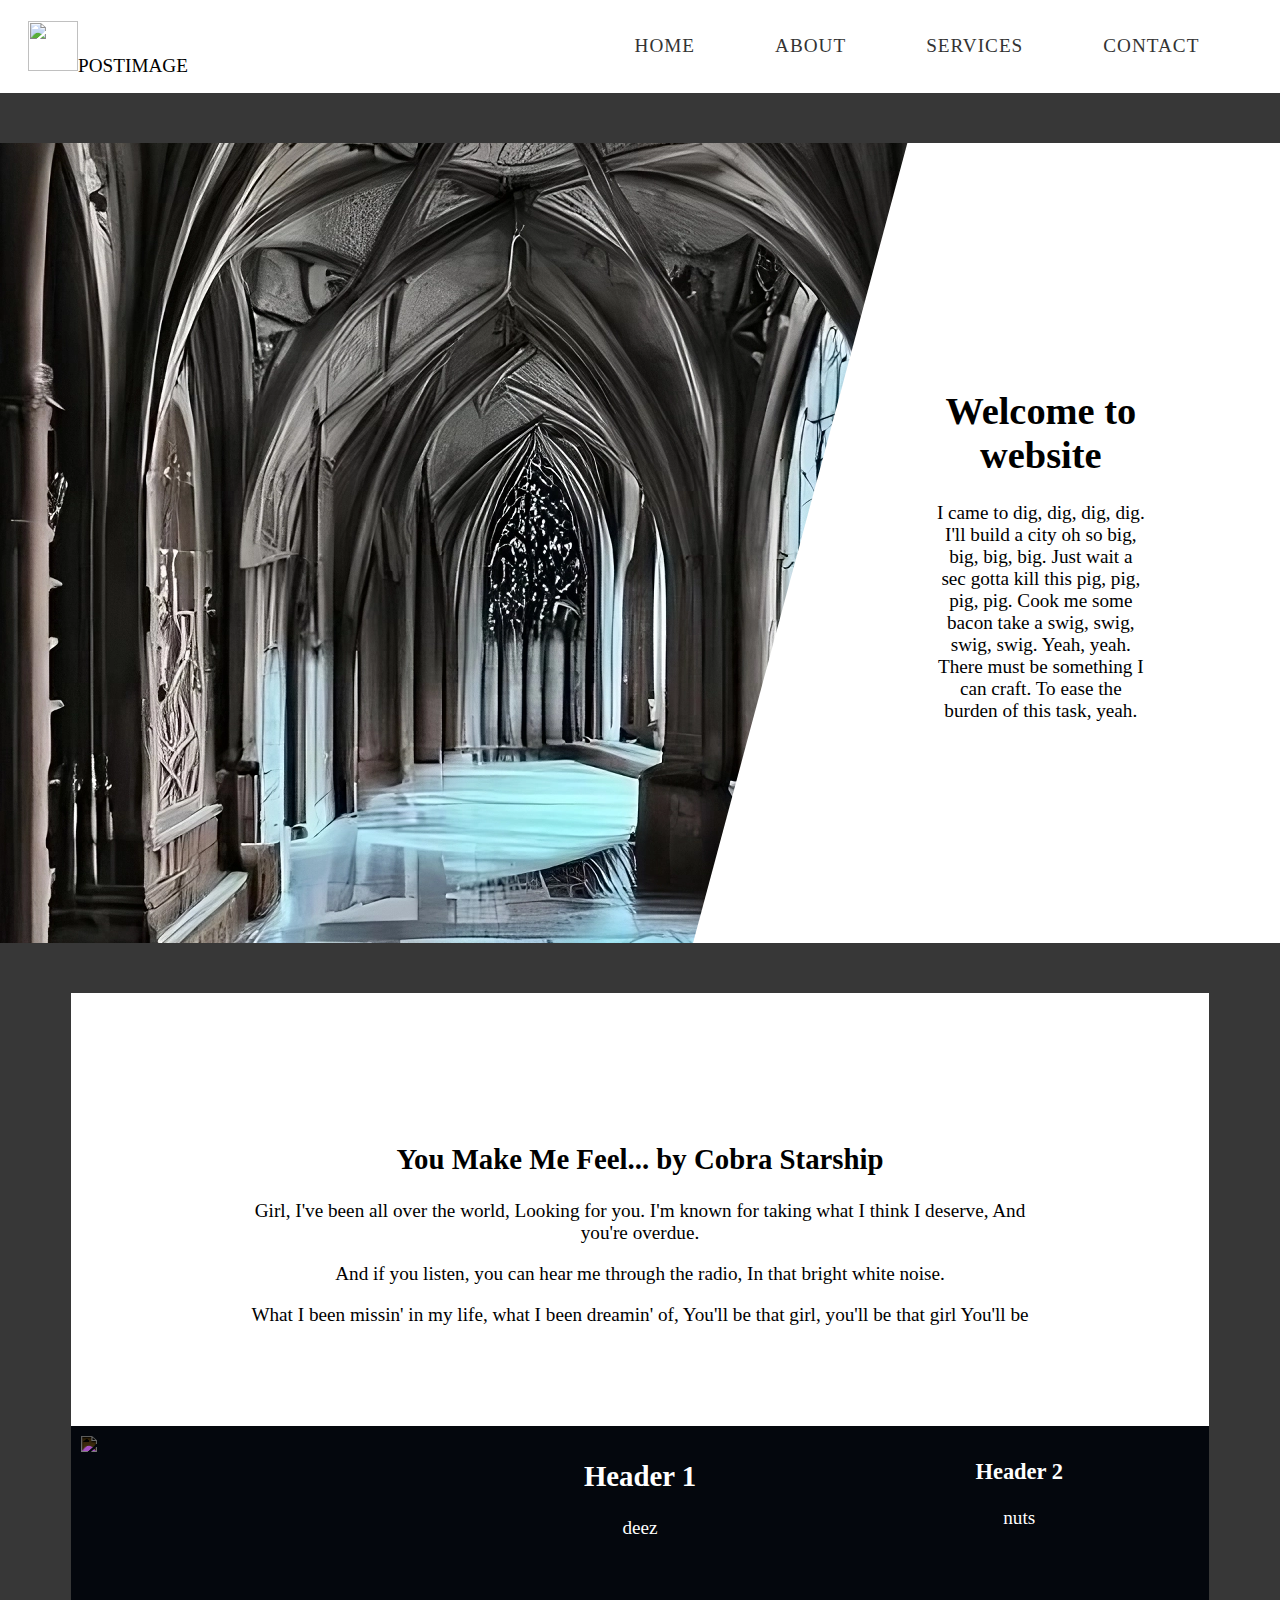
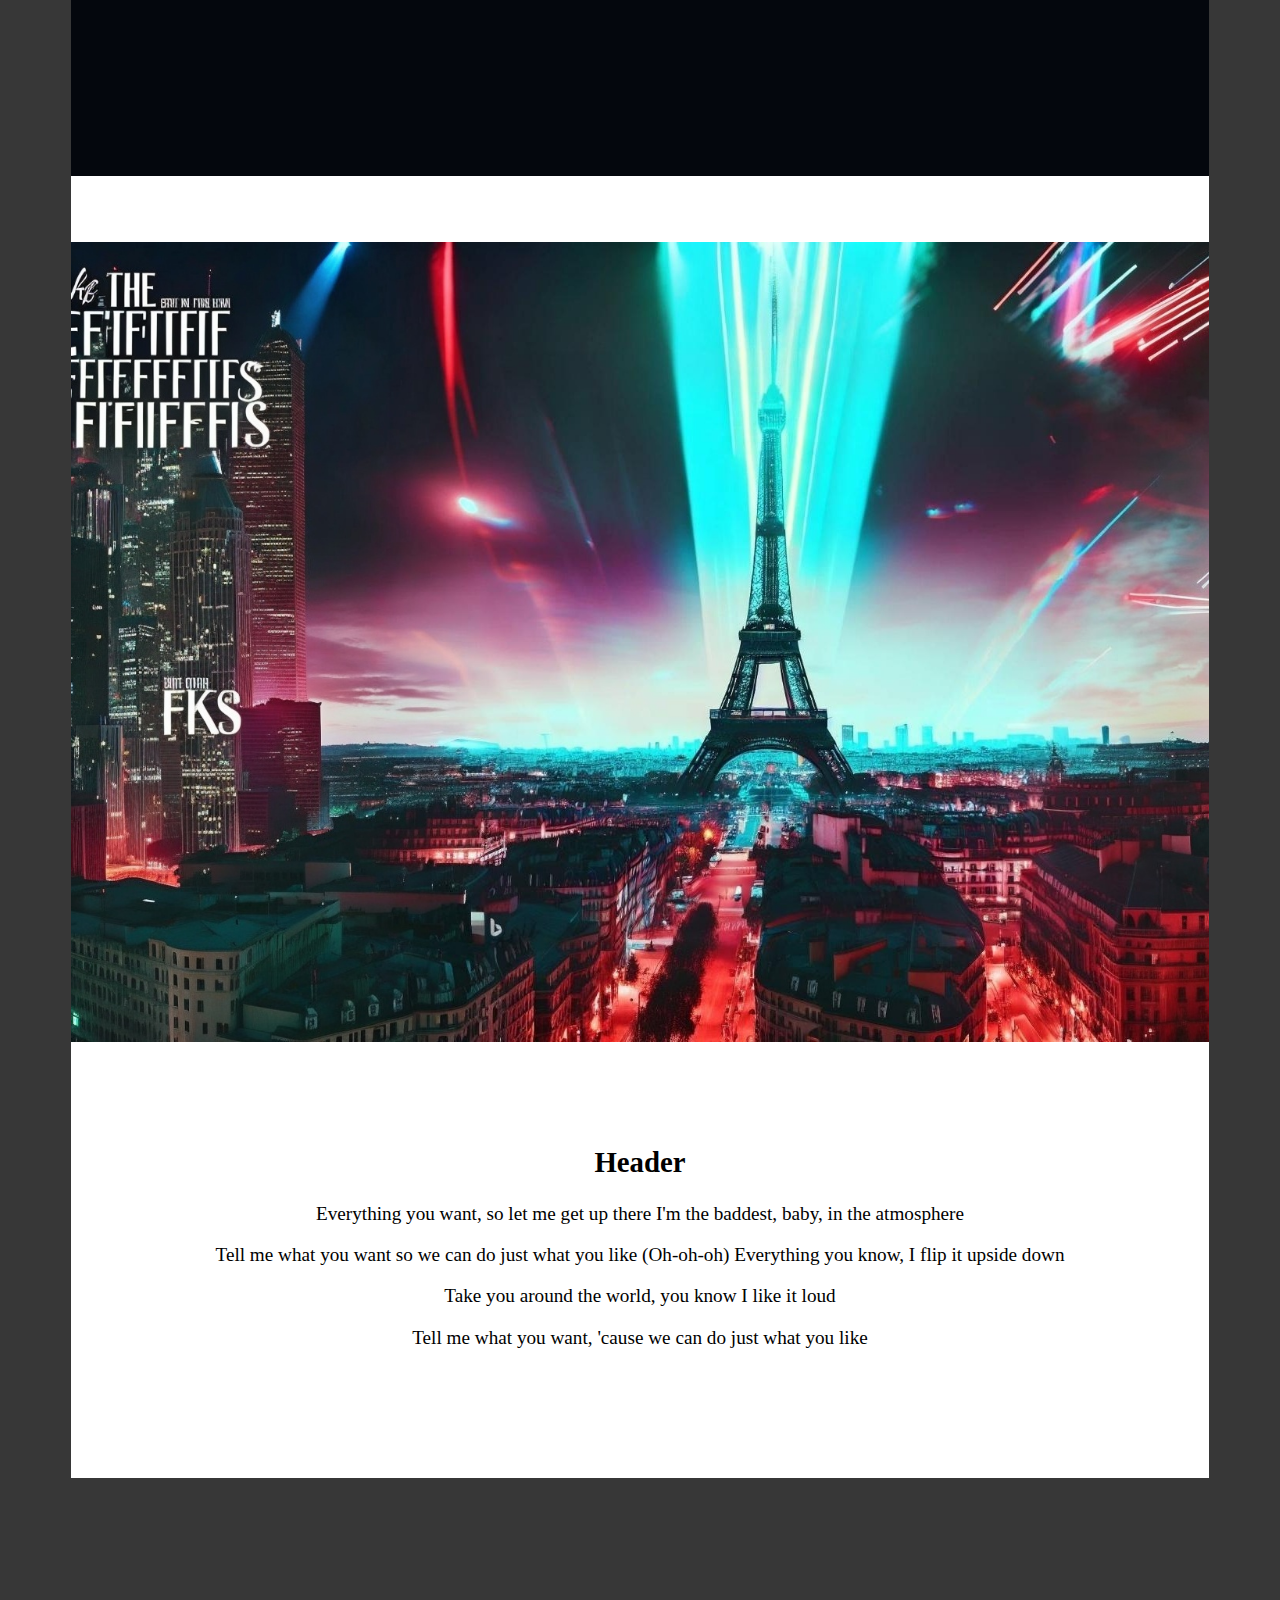
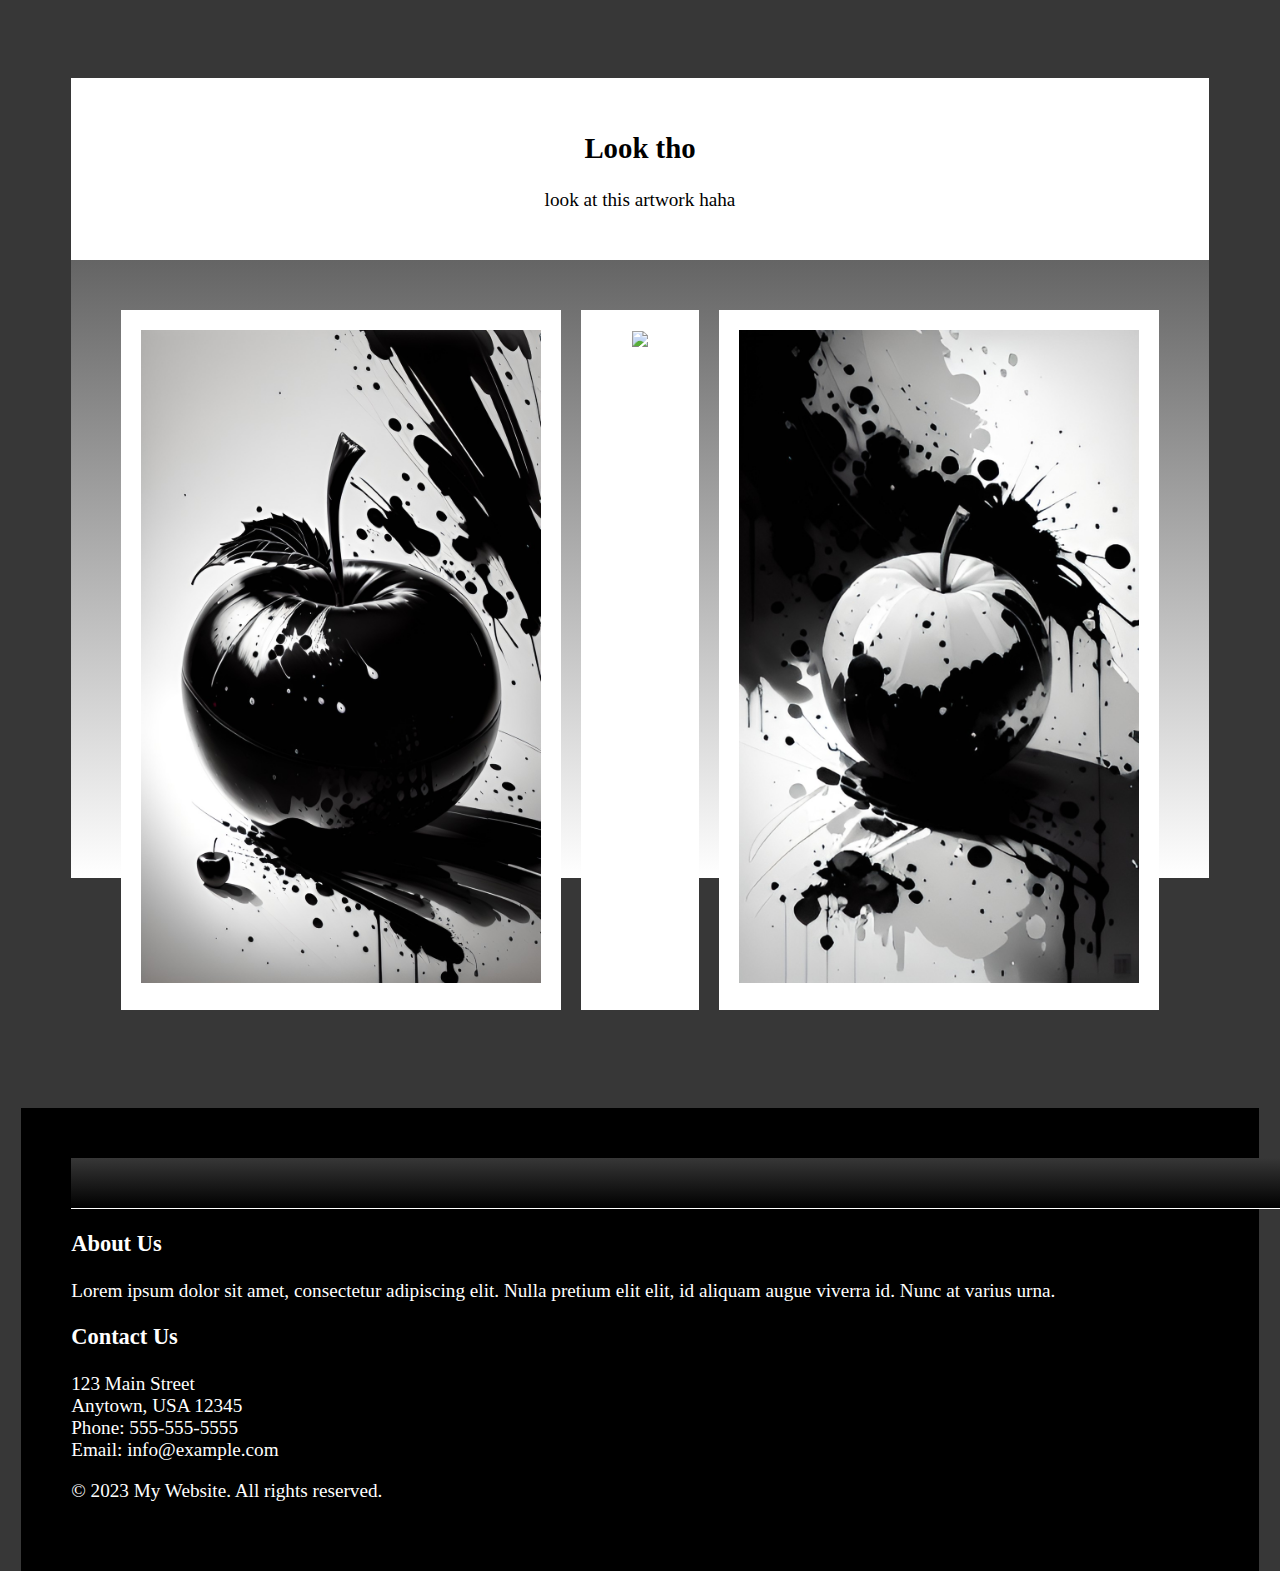
==== index.html @ b8a423c5 "Rename website6.html to index.html" ====
<!DOCTYPE html>
<html>
  <head>
    <style>
      /* Global styles */
      body {
        background-color: #373737;
        overflow-x: hidden;
        font-size: larger;
      }

      /* Header */
      .header {
        display: flex;
        justify-content: space-between;
        align-items: center;
        position: relative;
        top: -10px;
        left: -5%;
        width: 110%;
        height: 75px;
        padding: 10px 5%;
        background-color: #fff;
        overflow: hidden;
      }

      .logo {
        display: flex;
        justify-content: center;
        align-items: center;
        width: 200px;
        height: 50px;
        text-align: center;
      }

      .navlist {
        display: flex;
        justify-content: right;
        align-items: center;
        height: 130%;
        width: 50%;
        margin-right: 10%;
        overflow: hidden;
      }

      .navlink {
        padding: 10px 20px;
        margin-right: 40px;
        color: #333;
        text-decoration: none;
        text-transform: uppercase;
        letter-spacing: 1px;
      }

      /* Body */
      .body {
        position: relative;
        left: -10px;
        width: 100%;
        margin: 10px auto;
        padding: 10px;
        overflow: hidden;
      }

      /* Content 1 */
      .content1 {
        width: 110%;
        height: 800px;
        margin: 20px -10px;
        text-align: center;
        background-image: url("image (3).webp");
        background-position-y: -100px;
      }

      .slanted-section {
        position: relative;
        float: right;
        width: 50%;
        height: 100%;
        overflow: hidden;
        z-index: 8;
        right: 0px;
      }

      .slanted-section::before {
        content: "";
        position: absolute;
        top: 0;
        left: 0;
        right: 0;
        bottom: 0;
        background-color: #ffffff;
        transform-origin: bottom left;
        transform: skewX(-15deg);
        z-index: 9;
        overflow: hidden;
      }

      .slanted-section-content {
        position: absolute;
        top: 40%;
        left: 50%;
        transform: translate(-50%, -50%);
        margin-right: 20%;
        z-index: 10;
        height: 200px;
        text-align: center;
      }

      /* Content 2 */
      .content2 {
        width: 90%;
        margin: 50px auto;
        text-align: center;
        background-color: #fff;
        overflow: hidden;
      }

      .content2content {
        margin: 150px 15% 100px 15%;
      }

      .content2bar {
        width: 100%;
        height: 350px;
        background-color: #04070d;
        overflow:hidden;
      }

      .barcontent {
        display: flex;
        justify-content: space-between;
        overflow:hidden;
      }

      .barcontent img {
        width: 300px;
        float: left;
        color: #fff;
        text-align: center;
        filter: invert(100);
      }

      .barcontent h1,
      .barcontent h2,
      .barcontent h3,
      .barcontent p {
        color: #fff;
        text-align: center;
      }

      .barcolumn {
        flex: 1;
        margin: 10px;
      }
      .content2bottom {
        position: relative;
        top: 10px;
        margin: 50px 0 100px 0;
        padding: 20px;
      }
      /* Content 3 */
      .content3 {
        background-image: linear-gradient(#373737, #fff);
        width: 90%;
        height: 800px;
        margin: 200px auto;
        text-align: center;
      }
      .content3start {
        background-color: #fff;
        padding: 30px;
      }
      .content3columns {
        display: flex;
        justify-content: space-between;
        padding: 40px;
        height: 90%;
      }
      .content3column {
        flex: 1;
        background-color: #fff;
        margin: 10px;
        padding: 20px;
      }
      .content3column img {
        width: 400px;
      }
      .footer {
        background-color: #000;
        color:#FFF;
        width: 90%;
        position: relative;
        bottom: -10px;
        margin: auto;
        padding:50px;
      }
      .footer3d {
        background-image:linear-gradient(#373737, #000);
        border-bottom:1px #FFF solid;
        height:50px;
        width:110%;
      }
    </style>
  </head>
  <body>
    <main>
      <div class="header">
        <div class="logo">
          <img src="logo.png" style="height: 50px; width: 50px" />
          <div style="float: right; position: relative; top: 20px">
            POSTIMAGE
          </div>
        </div>
        <div class="navlist">
          <a href="#" class="navlink">Home</a>
          <a href="#" class="navlink">about</a>
          <a href="#" class="navlink">services</a>
          <a href="#" class="navlink">contact</a>
        </div>
      </div>
      <div class="body">
        <div class="content1">
          <div class="slanted-section">
            <div class="slanted-section-content">
              <h1>Welcome to website</h1>
              <p>
                I came to dig, dig, dig, dig. I'll build a city oh so big, big,
                big, big. Just wait a sec gotta kill this pig, pig, pig, pig.
                Cook me some bacon take a swig, swig, swig, swig. Yeah, yeah.
                There must be something I can craft. To ease the burden of this
                task, yeah.
              </p>
            </div>
          </div>
        </div>
        <div class="content2">
          <div class="content2content">
            <h2>You Make Me Feel... by Cobra Starship</h2>
            <p>
              Girl, I've been all over the world, Looking for you. I'm known for
              taking what I think I deserve, And you're overdue.
            </p>
            <p>
              And if you listen, you can hear me through the radio, In that
              bright white noise.
            </p>
            <p>
              What I been missin' in my life, what I been dreamin' of, You'll be
              that girl, you'll be that girl You'll be
            </p>
          </div>
          <div class="content2bar">
            <div class="barcontent">
              <div class="barcolumn">
                <img src="logo.png" />
              </div>
              <div class="barcolumn">
                <h2>Header 1</h2>
                <p>deez</p>
              </div>
              <div class="barcolumn">
                <h3>Header 2</h3>
                <p>nuts</p>
              </div>
            </div>
          </div>
          <br /><br /><br />
          <div class="content2bar" style="height:800px;">
            <div class="barcontent"">
            <img src="download (8).jpg" style="filter:invert(0);height:800px;width:1600px;">
            </div>
          </div>
          <div class="content2bottom">
            <h2>Header</h2>
            <p>
              Everything you want, so let me get up there I'm the baddest, baby,
              in the atmosphere
            </p>
            <p>
              Tell me what you want so we can do just what you like (Oh-oh-oh)
              Everything you know, I flip it upside down
            </p>
            <p>Take you around the world, you know I like it loud</p>
            <p>Tell me what you want, 'cause we can do just what you like</p>
          </div>
        </div>
        <div class="content3">
          <div class="content3start">
            <h2>Look tho</h2>
            <p>look at this artwork haha</p>
          </div>
          <div class="content3columns">
            <div class="content3column">
              <img src="apple.jpg" />
            </div>
            <div class="content3column">
              <img src="grapes.jpg" />
            </div>
            <div class="content3column">
              <img src="orange.jpg" />
            </div>
          </div>
        </div>
      </div>
      <div class="footer">
        <div class="footer3d"></div>
        <div class="footer-container">
          <div class="footer-column">
            <h3>About Us</h3>
            <p>Lorem ipsum dolor sit amet, consectetur adipiscing elit. Nulla pretium elit elit, id aliquam augue viverra id. Nunc at varius urna.</p>
          </div>
          <div class="footer-column">
          </div>
          <div class="footer-column">
            <h3>Contact Us</h3>
            <p>123 Main Street<br>Anytown, USA 12345<br>Phone: 555-555-5555<br>Email: info@example.com</p>
          </div>
        </div>
        <div class="footer-bottom">
          <p>&copy; 2023 My Website. All rights reserved.</p>
        </div>
      </div>
    </main>
  </body>
</html>
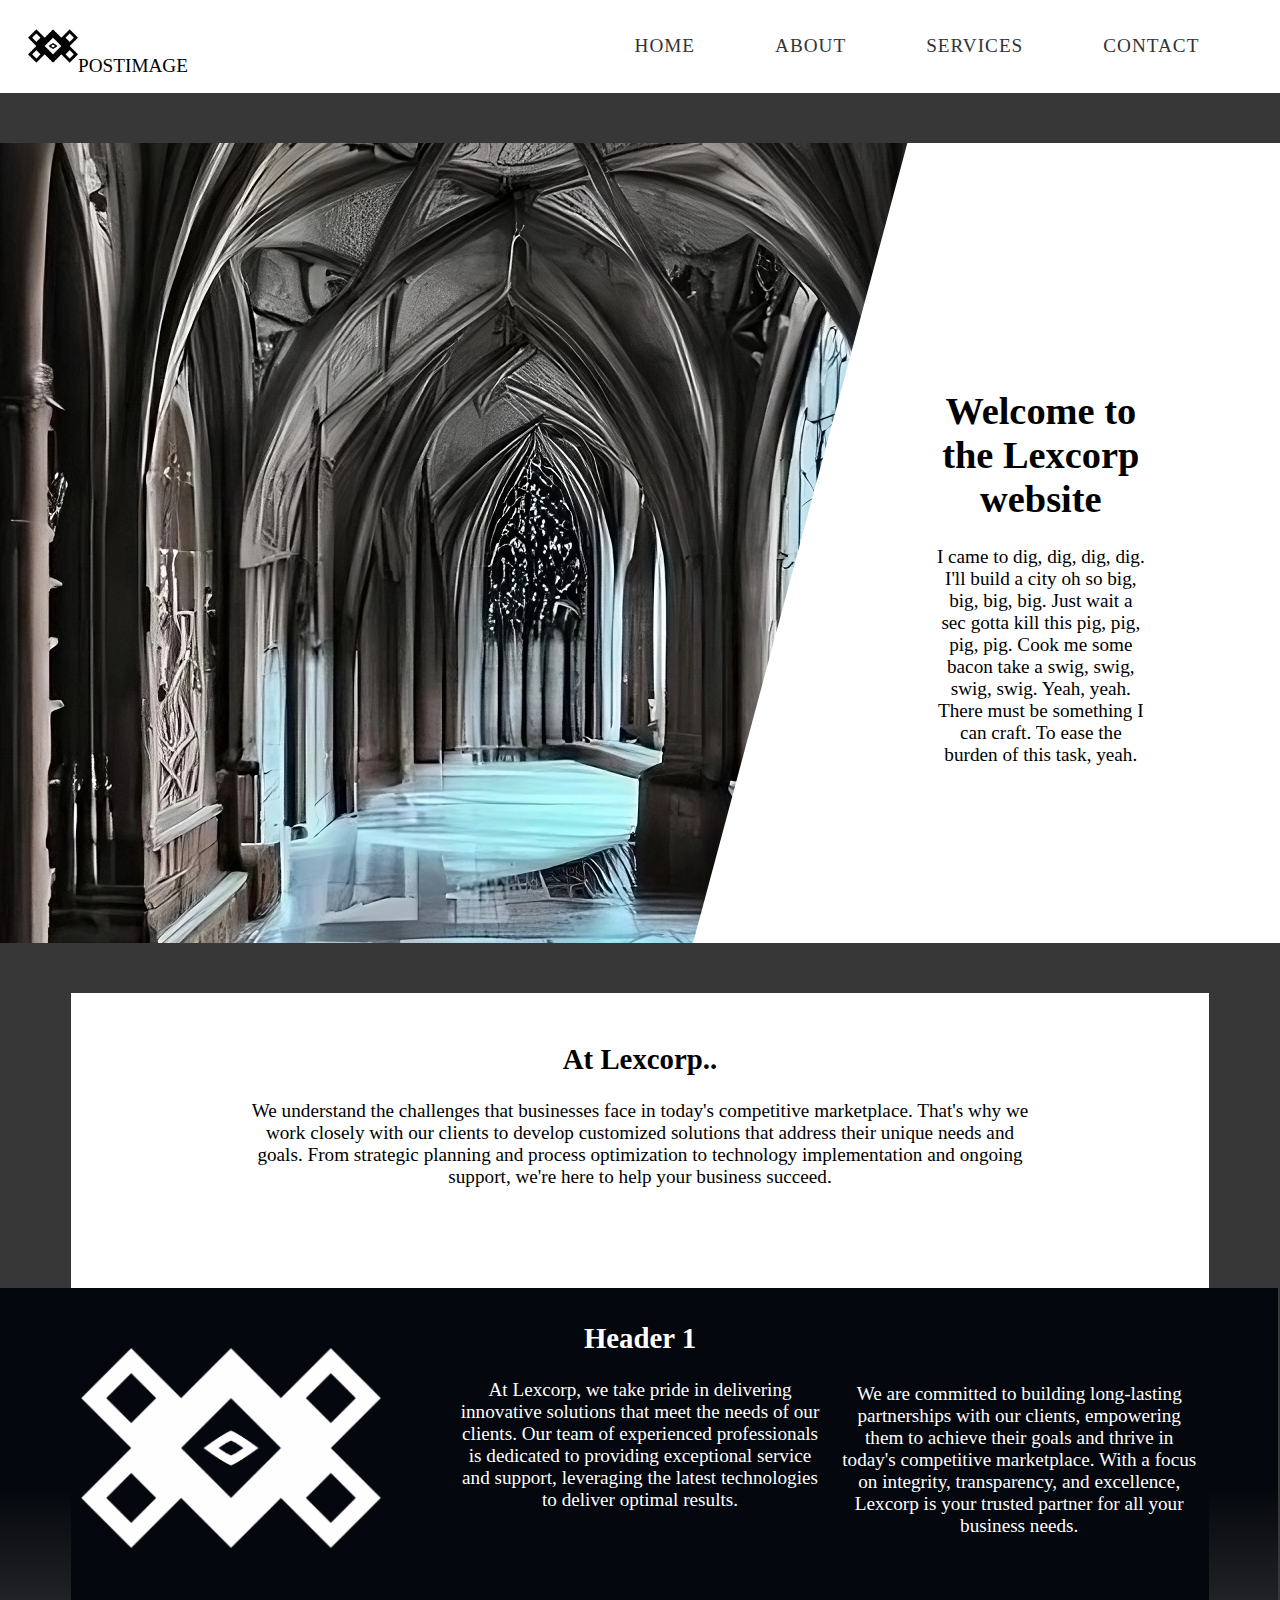
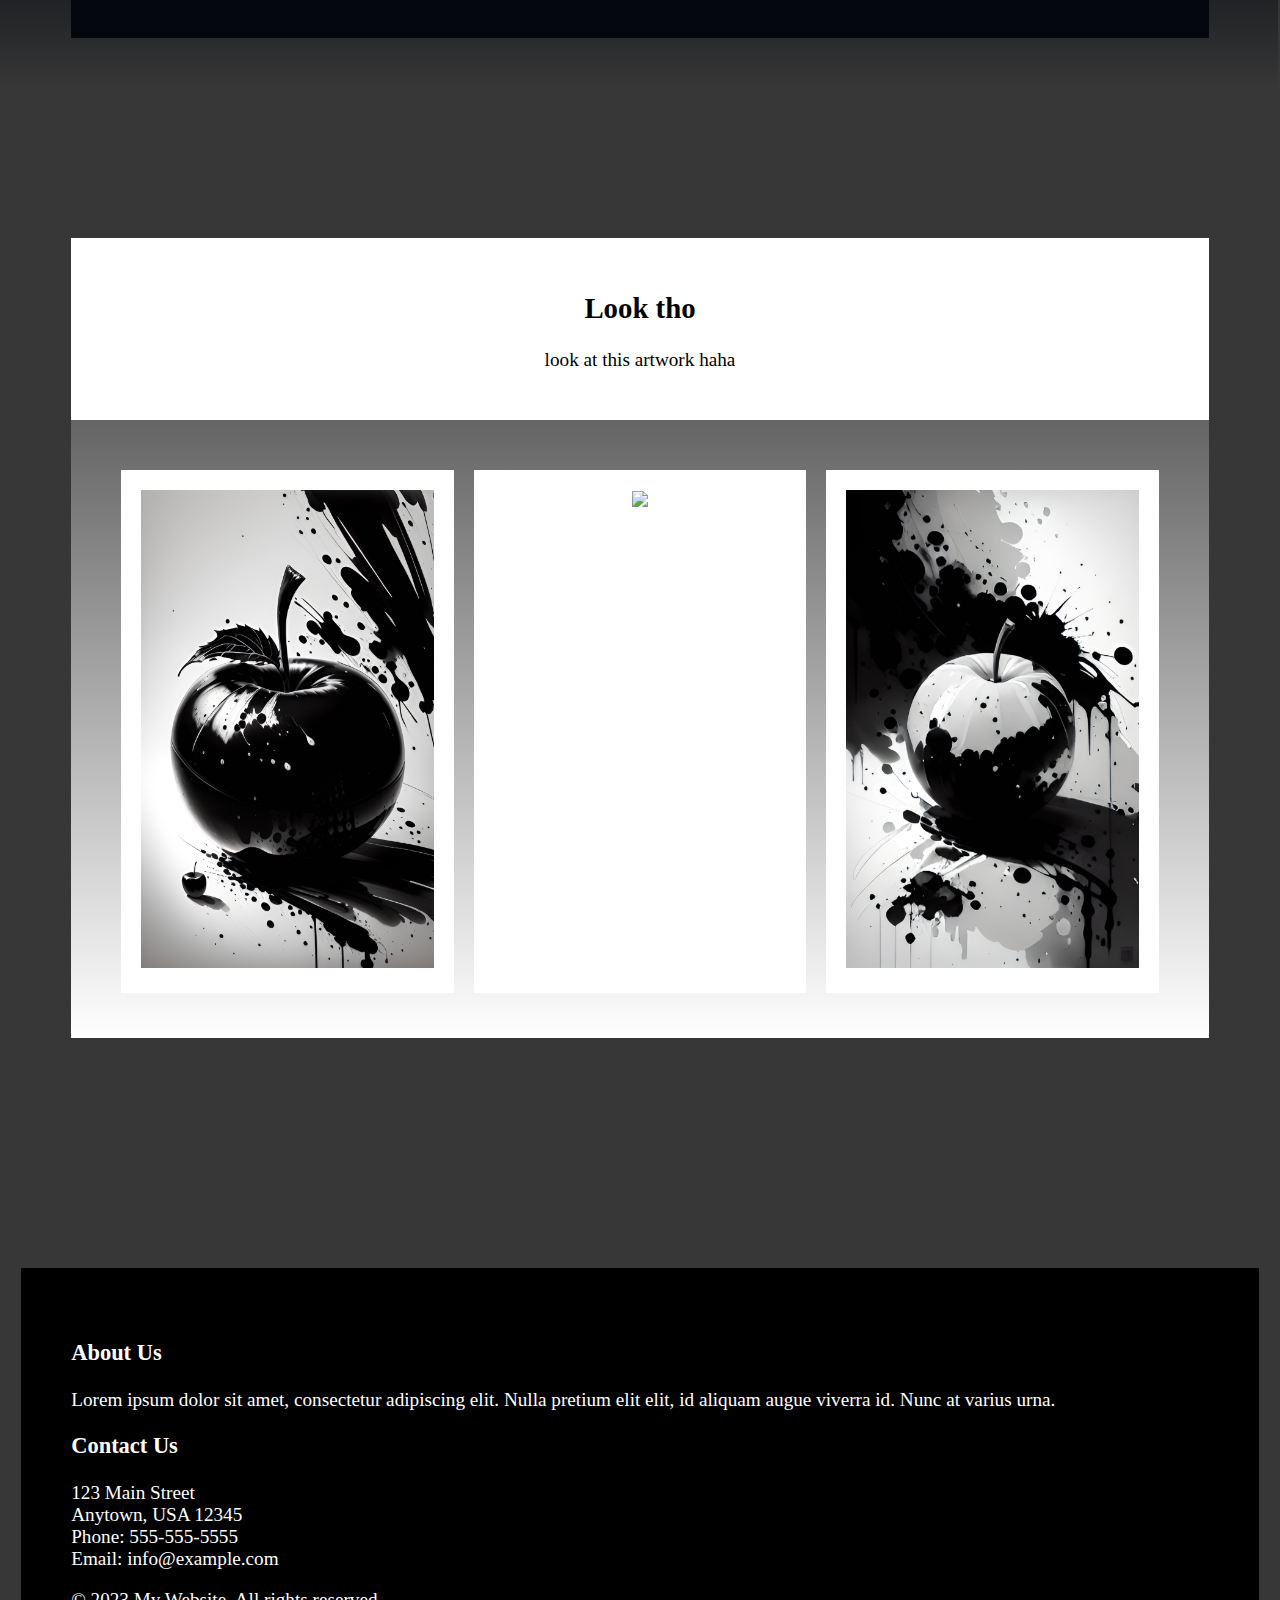
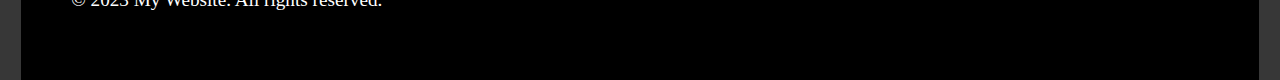
==== commit d537b36d: "Update index.html" ====
--- a/index.html
+++ b/index.html
@@ -116,8 +116,17 @@
         overflow: hidden;
       }
 
+      .content2banner{
+        position:absolute;
+        right:4px;
+        height:400px;
+        background-image: linear-gradient(#04070d, #04070d, #373737);
+        z-index: -1;
+        width:130%;
+      }
+
       .content2content {
-        margin: 150px 15% 100px 15%;
+        margin: 50px 15% 100px 15%;
       }
 
       .content2bar {
@@ -159,6 +168,16 @@
         margin: 50px 0 100px 0;
         padding: 20px;
       }
+      /* Content 4*/
+      .content4{
+        width: 90%;
+        margin: 50px auto;
+        text-align: center;
+        background-color: #fff;
+        overflow: hidden;
+      }
+
+
       /* Content 3 */
       .content3 {
         background-image: linear-gradient(#373737, #fff);
@@ -175,16 +194,19 @@
         display: flex;
         justify-content: space-between;
         padding: 40px;
-        height: 90%;
+        height: auto; 
       }
       .content3column {
         flex: 1;
-        background-color: #fff;
         margin: 10px;
         padding: 20px;
+        background-color: #fff;
+        height:auto;
       }
       .content3column img {
         width: 400px;
+        max-width: 100%;
+        height: auto;
       }
       .footer {
         background-color: #000;
@@ -195,12 +217,7 @@
         margin: auto;
         padding:50px;
       }
-      .footer3d {
-        background-image:linear-gradient(#373737, #000);
-        border-bottom:1px #FFF solid;
-        height:50px;
-        width:110%;
-      }
+
     </style>
   </head>
   <body>
@@ -223,7 +240,7 @@
         <div class="content1">
           <div class="slanted-section">
             <div class="slanted-section-content">
-              <h1>Welcome to website</h1>
+              <h1>Welcome to the Lexcorp website</h1>
               <p>
                 I came to dig, dig, dig, dig. I'll build a city oh so big, big,
                 big, big. Just wait a sec gotta kill this pig, pig, pig, pig.
@@ -236,55 +253,38 @@
         </div>
         <div class="content2">
           <div class="content2content">
-            <h2>You Make Me Feel... by Cobra Starship</h2>
+            <h2>At Lexcorp..</h2>
             <p>
-              Girl, I've been all over the world, Looking for you. I'm known for
-              taking what I think I deserve, And you're overdue.
+              We understand the challenges that businesses face in today's competitive marketplace.
+              That's why we work closely with our clients to develop customized solutions that address their unique needs and goals. From strategic planning and process optimization to technology implementation and ongoing support,
+               we're here to help your business succeed.
             </p>
-            <p>
-              And if you listen, you can hear me through the radio, In that
-              bright white noise.
-            </p>
-            <p>
-              What I been missin' in my life, what I been dreamin' of, You'll be
-              that girl, you'll be that girl You'll be
-            </p>
           </div>
           <div class="content2bar">
+            <div class="content2banner"></div>
             <div class="barcontent">
               <div class="barcolumn">
                 <img src="logo.png" />
               </div>
               <div class="barcolumn">
                 <h2>Header 1</h2>
-                <p>deez</p>
+                <p>At Lexcorp, we take pride in delivering innovative solutions that meet the needs of our clients.
+                  Our team of experienced professionals is dedicated to providing exceptional service and support, leveraging the latest technologies to deliver optimal results.</p>
               </div>
               <div class="barcolumn">
-                <h3>Header 2</h3>
-                <p>nuts</p>
+                <br><br><br>
+                <p>We are committed to building long-lasting partnerships with our clients, empowering them to achieve their goals and thrive in today's competitive marketplace. With a focus on integrity, transparency, and excellence, Lexcorp is your trusted partner for all your business needs.</p>
               </div>
             </div>
           </div>
-          <br /><br /><br />
-          <div class="content2bar" style="height:800px;">
-            <div class="barcontent"">
-            <img src="download (8).jpg" style="filter:invert(0);height:800px;width:1600px;">
-            </div>
-          </div>
-          <div class="content2bottom">
-            <h2>Header</h2>
-            <p>
-              Everything you want, so let me get up there I'm the baddest, baby,
-              in the atmosphere
-            </p>
-            <p>
-              Tell me what you want so we can do just what you like (Oh-oh-oh)
-              Everything you know, I flip it upside down
-            </p>
-            <p>Take you around the world, you know I like it loud</p>
-            <p>Tell me what you want, 'cause we can do just what you like</p>
-          </div>
-        </div>
+        </div>
+        
+        
+        <div class-="content4">
+
+        </div>
+
+
         <div class="content3">
           <div class="content3start">
             <h2>Look tho</h2>
@@ -304,7 +304,6 @@
         </div>
       </div>
       <div class="footer">
-        <div class="footer3d"></div>
         <div class="footer-container">
           <div class="footer-column">
             <h3>About Us</h3>
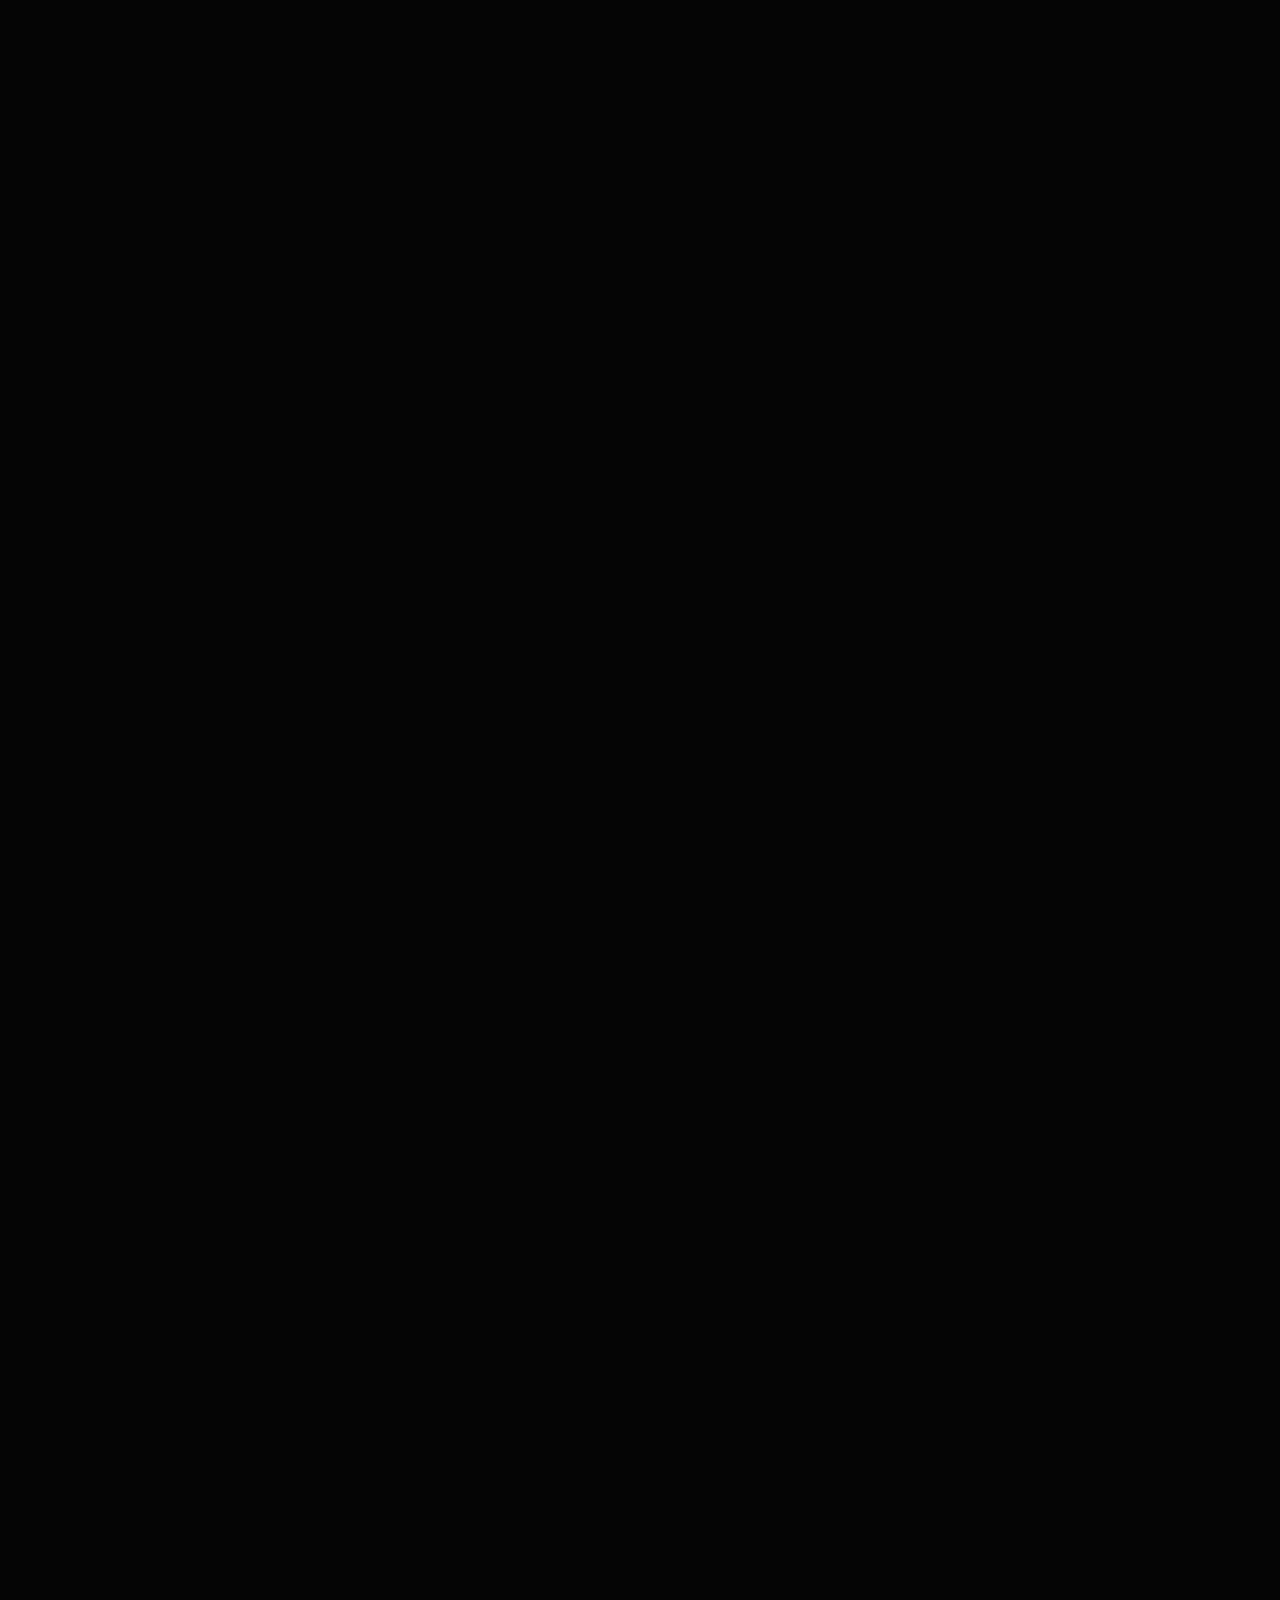
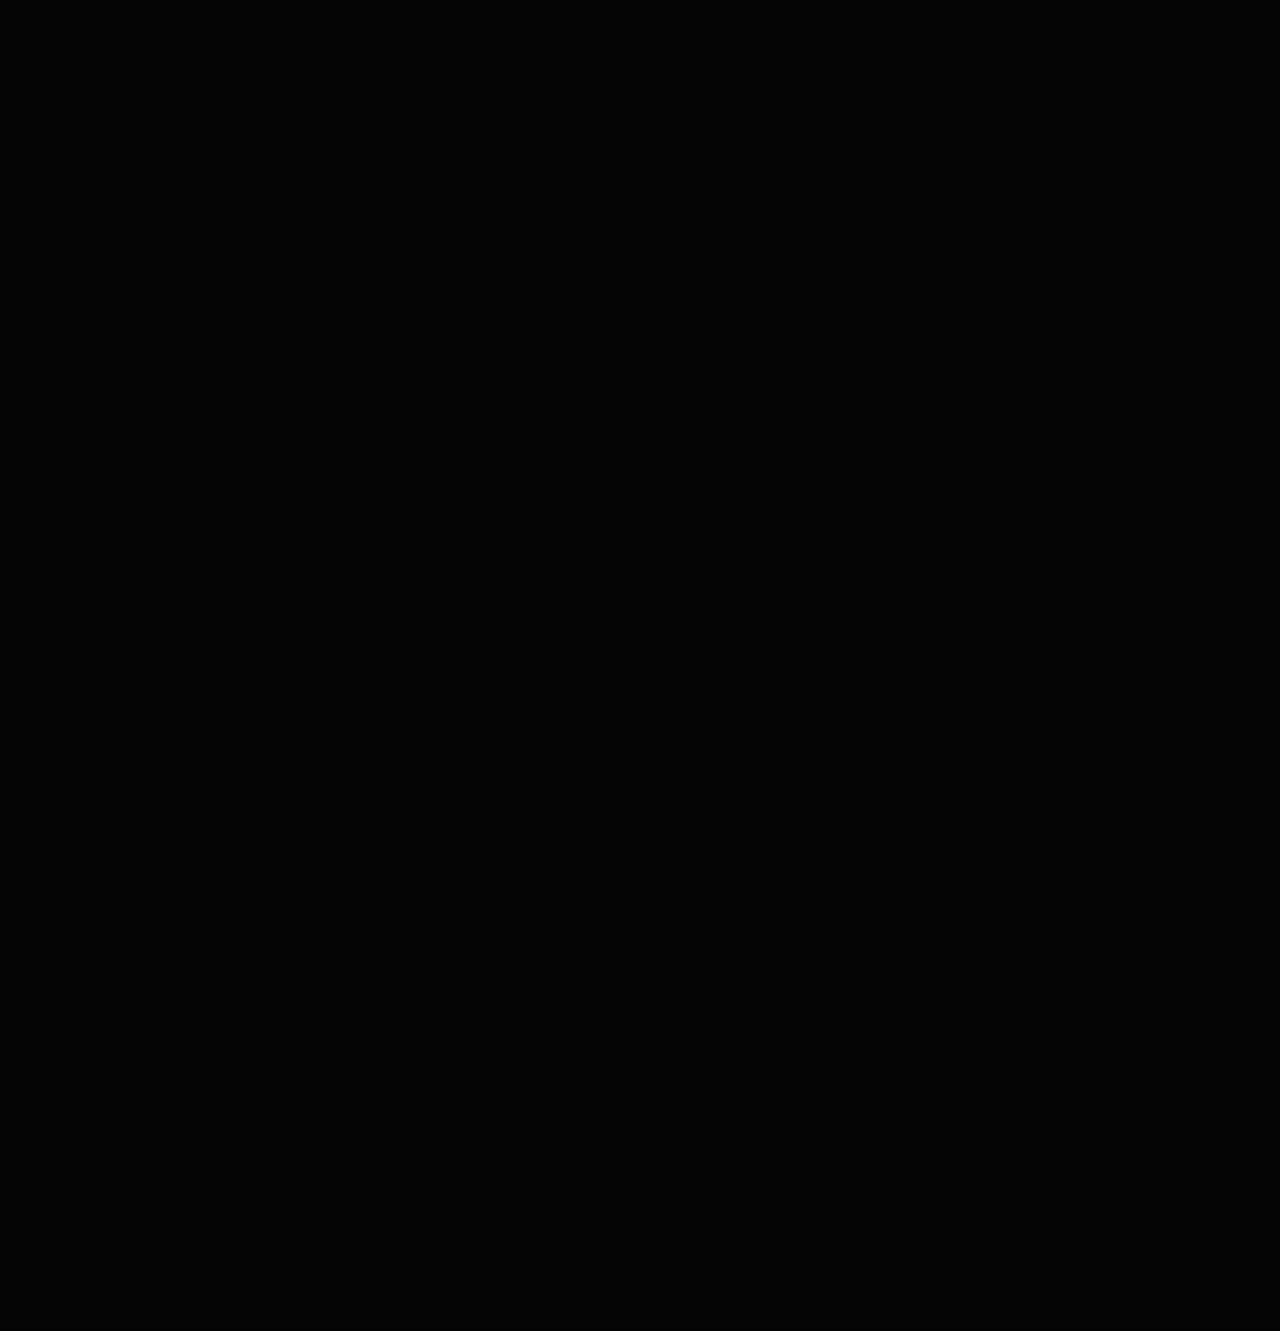
==== commit ccfd2081: "Replacing old website." ====
--- a/index.html
+++ b/index.html
@@ -1,325 +1,176 @@
 <!DOCTYPE html>
 <html>
   <head>
-    <style>
-      /* Global styles */
-      body {
-        background-color: #373737;
-        overflow-x: hidden;
-        font-size: larger;
-      }
-
-      /* Header */
-      .header {
-        display: flex;
-        justify-content: space-between;
-        align-items: center;
-        position: relative;
-        top: -10px;
-        left: -5%;
-        width: 110%;
-        height: 75px;
-        padding: 10px 5%;
-        background-color: #fff;
-        overflow: hidden;
-      }
-
-      .logo {
-        display: flex;
-        justify-content: center;
-        align-items: center;
-        width: 200px;
-        height: 50px;
-        text-align: center;
-      }
-
-      .navlist {
-        display: flex;
-        justify-content: right;
-        align-items: center;
-        height: 130%;
-        width: 50%;
-        margin-right: 10%;
-        overflow: hidden;
-      }
-
-      .navlink {
-        padding: 10px 20px;
-        margin-right: 40px;
-        color: #333;
-        text-decoration: none;
-        text-transform: uppercase;
-        letter-spacing: 1px;
-      }
-
-      /* Body */
-      .body {
-        position: relative;
-        left: -10px;
-        width: 100%;
-        margin: 10px auto;
-        padding: 10px;
-        overflow: hidden;
-      }
-
-      /* Content 1 */
-      .content1 {
-        width: 110%;
-        height: 800px;
-        margin: 20px -10px;
-        text-align: center;
-        background-image: url("image (3).webp");
-        background-position-y: -100px;
-      }
-
-      .slanted-section {
-        position: relative;
-        float: right;
-        width: 50%;
-        height: 100%;
-        overflow: hidden;
-        z-index: 8;
-        right: 0px;
-      }
-
-      .slanted-section::before {
-        content: "";
-        position: absolute;
-        top: 0;
-        left: 0;
-        right: 0;
-        bottom: 0;
-        background-color: #ffffff;
-        transform-origin: bottom left;
-        transform: skewX(-15deg);
-        z-index: 9;
-        overflow: hidden;
-      }
-
-      .slanted-section-content {
-        position: absolute;
-        top: 40%;
-        left: 50%;
-        transform: translate(-50%, -50%);
-        margin-right: 20%;
-        z-index: 10;
-        height: 200px;
-        text-align: center;
-      }
-
-      /* Content 2 */
-      .content2 {
-        width: 90%;
-        margin: 50px auto;
-        text-align: center;
-        background-color: #fff;
-        overflow: hidden;
-      }
-
-      .content2banner{
-        position:absolute;
-        right:4px;
-        height:400px;
-        background-image: linear-gradient(#04070d, #04070d, #373737);
-        z-index: -1;
-        width:130%;
-      }
-
-      .content2content {
-        margin: 50px 15% 100px 15%;
-      }
-
-      .content2bar {
-        width: 100%;
-        height: 350px;
-        background-color: #04070d;
-        overflow:hidden;
-      }
-
-      .barcontent {
-        display: flex;
-        justify-content: space-between;
-        overflow:hidden;
-      }
-
-      .barcontent img {
-        width: 300px;
-        float: left;
-        color: #fff;
-        text-align: center;
-        filter: invert(100);
-      }
-
-      .barcontent h1,
-      .barcontent h2,
-      .barcontent h3,
-      .barcontent p {
-        color: #fff;
-        text-align: center;
-      }
-
-      .barcolumn {
-        flex: 1;
-        margin: 10px;
-      }
-      .content2bottom {
-        position: relative;
-        top: 10px;
-        margin: 50px 0 100px 0;
-        padding: 20px;
-      }
-      /* Content 4*/
-      .content4{
-        width: 90%;
-        margin: 50px auto;
-        text-align: center;
-        background-color: #fff;
-        overflow: hidden;
-      }
-
-
-      /* Content 3 */
-      .content3 {
-        background-image: linear-gradient(#373737, #fff);
-        width: 90%;
-        height: 800px;
-        margin: 200px auto;
-        text-align: center;
-      }
-      .content3start {
-        background-color: #fff;
-        padding: 30px;
-      }
-      .content3columns {
-        display: flex;
-        justify-content: space-between;
-        padding: 40px;
-        height: auto; 
-      }
-      .content3column {
-        flex: 1;
-        margin: 10px;
-        padding: 20px;
-        background-color: #fff;
-        height:auto;
-      }
-      .content3column img {
-        width: 400px;
-        max-width: 100%;
-        height: auto;
-      }
-      .footer {
-        background-color: #000;
-        color:#FFF;
-        width: 90%;
-        position: relative;
-        bottom: -10px;
-        margin: auto;
-        padding:50px;
-      }
-
-    </style>
+    <title>My Website</title>
+    <link rel="stylesheet" href="https://cdnjs.cloudflare.com/ajax/libs/font-awesome/4.7.0/css/font-awesome.min.css"/>
+    <link rel="stylesheet" href="base.css" />
+    <link rel="stylesheet" href="night.css" />
+    <link rel="stylesheet" href="day.css" />
+    <link rel="stylesheet" href="contact.css" />
   </head>
   <body>
-    <main>
-      <div class="header">
+    <div class="overlay">
+      <div class="image-container"><img alt="Image" id="animated-image" src="logoSmall.png"/></div>
+
+      <h2>Welcome</h2>      <br>
+      <div class="line"></div>
+    </div>
+    <div class="container">
+      <header>
+        <script src="https://code.jquery.com/jquery-3.6.0.min.js"></script>
         <div class="logo">
-          <img src="logo.png" style="height: 50px; width: 50px" />
-          <div style="float: right; position: relative; top: 20px">
-            POSTIMAGE
-          </div>
+          <a href="index.html"><img src="logoSmall.png"/></a>
         </div>
-        <div class="navlist">
-          <a href="#" class="navlink">Home</a>
-          <a href="#" class="navlink">about</a>
-          <a href="#" class="navlink">services</a>
-          <a href="#" class="navlink">contact</a>
+        <div class="mobile-menu">
+          <button class="menu-toggle">&#9776;</button>
         </div>
+        <nav>
+          <a href="index.html">Home</a>
+          <a href="#">About</a>
+          <a href="js1.html">Projects</a>
+          <a href="#">Contact</a>
+        </nav>
+      </header>
+      <div class="menu-items">
+        <div class="menu-slides"><a href="index.html">Home</a></div>
+        <div class="menu-slides"><a href="#">About</a></div>
+        <div class="menu-slides"><a href="js1.html">Projects</a></div>
+        <div class="menu-slides"><a href="#">Contact</a></div>
       </div>
-      <div class="body">
-        <div class="content1">
-          <div class="slanted-section">
-            <div class="slanted-section-content">
-              <h1>Welcome to the Lexcorp website</h1>
-              <p>
-                I came to dig, dig, dig, dig. I'll build a city oh so big, big,
-                big, big. Just wait a sec gotta kill this pig, pig, pig, pig.
-                Cook me some bacon take a swig, swig, swig, swig. Yeah, yeah.
-                There must be something I can craft. To ease the burden of this
-                task, yeah.
-              </p>
+      <main>
+        <div class="firstmain">
+          <div class="left-column">
+            <div class="leftbox">
+              <h1>Welcome to my website portal!</h1>
+              <button id="night-mode-btn">Toggle Night Mode</button>
             </div>
           </div>
-        </div>
-        <div class="content2">
-          <div class="content2content">
-            <h2>At Lexcorp..</h2>
-            <p>
-              We understand the challenges that businesses face in today's competitive marketplace.
-              That's why we work closely with our clients to develop customized solutions that address their unique needs and goals. From strategic planning and process optimization to technology implementation and ongoing support,
-               we're here to help your business succeed.
-            </p>
-          </div>
-          <div class="content2bar">
-            <div class="content2banner"></div>
-            <div class="barcontent">
-              <div class="barcolumn">
-                <img src="logo.png" />
-              </div>
-              <div class="barcolumn">
-                <h2>Header 1</h2>
-                <p>At Lexcorp, we take pride in delivering innovative solutions that meet the needs of our clients.
-                  Our team of experienced professionals is dedicated to providing exceptional service and support, leveraging the latest technologies to deliver optimal results.</p>
-              </div>
-              <div class="barcolumn">
-                <br><br><br>
-                <p>We are committed to building long-lasting partnerships with our clients, empowering them to achieve their goals and thrive in today's competitive marketplace. With a focus on integrity, transparency, and excellence, Lexcorp is your trusted partner for all your business needs.</p>
+          <div class="right-column">
+            <div class="box-container">
+              <div class="rightbox">
+                <h2>I am name,</h2>
+                <p>UX Designer, Fullstack Developer, avid word, word, and motivated word.</p>
+                <img src="logoSmall.png"/>
               </div>
             </div>
           </div>
         </div>
-        
-        
-        <div class-="content4">
-
-        </div>
-
-
-        <div class="content3">
-          <div class="content3start">
-            <h2>Look tho</h2>
-            <p>look at this artwork haha</p>
-          </div>
-          <div class="content3columns">
-            <div class="content3column">
-              <img src="apple.jpg" />
+        <div class="secondmain">
+          <div class="sndcolumncontainer">
+            <div class="sndcolumn">
+              <h3>As of February of 2023,</h3>
+              <p>I am embarking on an exciting new journey to unleash my potential in the realms of computing technology! 
+                <p>With a strong foundation in electronics and a passion for technology, I am eager to pivot my career towards the field of programming.</p>
             </div>
-            <div class="content3column">
-              <img src="grapes.jpg" />
+            <div class="sndcolumn">
+              <div class="sndcolumnbar"></div>
+              <img id="image" src="c.png" />
+              <canvas
+                id="canvas"
+                class="canvas1"
+                width="300px"
+                height="600px"
+              ></canvas>
             </div>
-            <div class="content3column">
-              <img src="orange.jpg" />
+            <div class="sndcolumn">
+              <h3>Unlocking the Full Potential of Computer Science.</h3>
+              
+              <p>With my strong foundation in frontend development,
+              I am poised to thrive as a Fullstack Developer, just waiting to delve into the many fields that computer science and engineering has to offer!</p>
             </div>
           </div>
         </div>
-      </div>
-      <div class="footer">
-        <div class="footer-container">
-          <div class="footer-column">
-            <h3>About Us</h3>
-            <p>Lorem ipsum dolor sit amet, consectetur adipiscing elit. Nulla pretium elit elit, id aliquam augue viverra id. Nunc at varius urna.</p>
-          </div>
-          <div class="footer-column">
-          </div>
-          <div class="footer-column">
-            <h3>Contact Us</h3>
-            <p>123 Main Street<br>Anytown, USA 12345<br>Phone: 555-555-5555<br>Email: info@example.com</p>
+
+        <div class="midbox">
+          <div class="midboxcontent">
+            <h3> Check out my social media!</h3>
+            <div class="midsocialsContainer">
+              <a href="#" class="fa fa-snapchat-ghost overlay-trigger">
+                <div class="overlay">
+                  <img src="snapcodes.svg" alt="Large Image" class="large-image"/>
+                </div> </a>
+              <a href="https://open.spotify.com/user/2lxuuplfvklfffidndxqxolip?si=6a7edb7016374013" class="fa fa-spotify"></a>
+              <a href="https://www.instagram.com/genericlunaraura/" class="fa fa-instagram"></a>
+              <div class="icon-wrapper">
+              <a href="https://soundcloud.com/postimage" class="fa fa-soundcloud"></a>
+              </div>
+              <a
+                href="https://www.linkedin.com/in/juan-harris-montalvo-6bb730265/"
+                class="fa fa-linkedin"
+              ></a>
+            </div>
           </div>
         </div>
-        <div class="footer-bottom">
-          <p>&copy; 2023 My Website. All rights reserved.</p>
+        <div class="thirdmain">
+          <div class="thd">
+            <div class="project-view">
+              <h1>projects!</h1>
+              <div class="project-container">
+                <div class="project-box">
+                  <div class="project-info">
+                    Javascript files and such.
+                  </div>
+                  <div class="project-images">
+                    <div class="project-slider">
+                      <a href="js1.html">
+                        <img src="js1.PNG" alt="Image">
+                      </a>
+                    </div>
+                    <div class="project-slider">
+                    </div>
+                    <div class="project-slider">
+                    </div>
+                  </div>
+                </div>
+                <div class="project-box">
+                  <div class="project-info">
+                    other webpages and such.
+                  </div>
+                  <div class="project-images">
+                    <div class="project-slider">
+                    </div>
+                    <div class="project-slider">
+                    </div>
+                  </div>
+                </div>
+                <div class="project-box">
+                  <div class="project-info">
+                    learning notes and such.
+                  </div>
+                  <div class="project-images">
+                    <div class="project-slider">
+                    </div>
+                    <div class="project-slider">
+                    </div>
+                    <div class="project-slider">
+                    </div>
+                    <div class="project-slider">
+                    </div>
+                  </div>
+                </div>
+              </div>
+            </div>
+            <div class="contact-container">
+              <h3>Contact!</h3>
+              <form class="contact-form">
+                <label for="name">Name</label>
+                <input type="text" id="name" name="name" required>
+                <label for="email">Email</label>
+                <input type="email" id="email" name="email" required>
+                <label for="message">Message</label>
+                <textarea id="message" name="message" required></textarea>      
+                <button class="form-button" type="submit">Submit</button>
+              </form>
+            </div>
+          </div>
         </div>
-      </div>
-    </main>
+      </main>
+      <footer>
+        <p>&copy; 2023 website</p>
+      </footer>
+    </div>
+    <script src="firstpage.js"></script>
+    <script src="mobile.js"></script>
+    <script src="overlay.js"></script>
   </body>
 </html>
--- a/base.css
+++ b/base.css
@@ -0,0 +1,742 @@
+.overlay {
+  position: fixed;
+  top: 0;
+  left: 0;
+  width: 100%;
+  height: 100%;
+  opacity: 1;
+  z-index: 9999;
+  transition: opacity 0.5s ease-out;
+  pointer-events: none;
+}
+.overlay h2 {
+  position: absolute;
+  top: 50%;
+  left: 50%;
+  transform: translate(-50%, -50%);
+  font-size: 48px;
+  color: #000;
+  opacity: 1;
+}
+.image-container {
+  width:500px;
+  position: absolute;
+  top: 30%;
+  left: 50%;
+  transform: translate(-50%, -50%);
+}
+.fade-in {
+  opacity: 0;
+  transition: opacity 10s ease-in-out;
+}
+.fade-in.active {
+  opacity: 1;
+}
+.image-container img {
+  width:100%;
+}
+body {
+  background-size: cover;
+  background-repeat: no-repeat;
+  font-family: Arial, sans-serif;
+  font-size: 16px;
+  line-height: 1.6;
+  opacity: 0;
+}
+.line {
+  text-align: center;
+
+  width: 50%;
+  position: absolute;
+  top: 60%;
+  left: 50%;
+  transform: translate(-50%, -50%);
+  opacity: 0;
+  transition: opacity 0.3s ease, transform 0.3s ease;
+  animation: fold-in 4s ease-out forwards;
+  height: 0;
+}
+@keyframes fold-in {
+  from {
+      transform: translate(-50%, -50%) rotateY(-90deg);
+      opacity: 0;
+  }
+  to {
+      transform: translate(-50%, -50%) rotateY(0deg);
+      opacity: 1;
+  }
+}
+@keyframes open {
+  from {
+    opacity: 0;
+  }
+  to {
+    opacity: 1;
+  }
+}
+
+main {
+  overflow: hidden;
+}
+
+.container {
+  max-width: 1200px;
+  margin: 0 auto;
+  padding: 0 20px;
+}
+
+header {
+  height: 80px;
+  display: flex;
+  justify-content: space-between;
+  align-items: center;
+  padding: 0 20px;
+}
+
+.logo {
+  width: 120px;
+  height: 40px;
+}
+.logo img{
+  height: 100%
+}
+
+nav {
+  display: flex;
+  justify-content: center;
+  align-items: center;
+}
+
+nav a {
+  text-decoration: none;
+  font-size: 18px;
+  margin: 0 15px;
+  padding: 0 5px;
+  text-transform: uppercase;
+  letter-spacing: 1px;
+}
+
+nav a:hover {
+  color: #ff5a5f;
+}
+
+.mobile-menu {
+  display: none;
+}
+
+.menu-toggle {
+  display: none;
+}
+
+.menu-items {
+  display: none;
+}
+.menu-slides{
+  display: none;
+}
+.firstmain {
+  display: flex;
+  justify-content: space-between;
+  align-items: flex-start;
+  margin-top: 40px;
+}
+
+.left-column {
+  width: 40%;
+  margin: 10px 5%;
+  justify-content: center;
+}
+
+.left-column h1 {
+  font-size: 40px;
+  margin-bottom: 20px;
+  text-align: center;
+}
+
+.leftbox {
+  padding: 10px;
+  text-align: center;
+}
+
+.leftbox button {
+  padding: 20px;
+  font-size: 24px;
+  text-align: center;
+  border-radius: 0 0 20px 20px;
+}
+
+.right-column {
+  width: 55%;
+  padding-left: 40px;
+}
+
+.box-container {
+  display: flex;
+  flex-wrap: wrap;
+  justify-content: space-between;
+}
+
+.rightbox {
+  height: 400px;
+  width: 90%;
+  padding: 10px;
+  text-align: center;
+}
+
+.rightbox h2 {
+  margin-top: 60px;
+}
+
+.rightbox p {
+  margin-top: 20px;
+}
+.rightbox img {
+  width:100px;
+}
+/* Part 2 */
+
+.secondmain {
+  margin: 20px 0 0 0;
+  height: 600px;
+  overflow: hidden;
+}
+
+.sndcolumncontainer {
+  margin: 20px;
+  height: 93%;
+  display: flex;
+  flex-wrap: wrap;
+  flex-grow: 3;
+  z-index: 1;
+  justify-content: space-around;
+}
+
+.sndcolumn {
+  width: 30%;
+  height: 100%;
+  font-size: 18px;
+}
+
+.sndcolumn h3 {
+  margin: 40px 25px 0 25px;
+}
+
+.sndcolumn p {
+  margin: 20px 25px;
+}
+
+.sndcolumnbar {
+  width: 100%;
+  height: 100px;
+  position: relative;
+  top: 100px;
+  z-index: 1;
+}
+
+.canvas1 {
+  width: 25%;
+  max-width: 330px;
+  height: 500px;
+  position: absolute;
+  top: 850px;
+  left: 50%;
+  transform: translate(-50%, -50%);
+  z-index: 0;
+}
+
+.sndcolumn img {
+  width: 145%;
+  position: relative;
+  transform: translateY(-100%);
+  z-index: 2;
+}
+
+/* Middle Box */
+
+.midbox {
+  height: 300px;
+  width: 60%;
+  position: relative;
+  left: 20%;
+  bottom: 50px;
+  z-index: 3;
+}
+
+.midboxcontent {
+  position: relative;
+  height: 250px;
+  top: 25px;
+  width: 90%;
+  text-align: center;
+  margin: auto;
+}
+.midboxcontent h3 {
+  padding:10px;
+  border-bottom: 1px solid #ddd;
+}
+.midsocialsContainer {
+  width: 90%;
+  position:relative;
+  left:5%;
+  height: auto;
+  display: flex;
+  flex-wrap: wrap;
+  justify-content: space-between;
+  border-bottom: 1px solid #aaa; 
+}
+
+.midsocialsContainer a {
+  padding: 5px;
+  width: 50px;
+  height: 50px;
+  text-align: center;
+  text-decoration: none;
+  border-radius: 5px;
+  transition: transform ease-in 0.1s;
+}
+
+.midsocialsContainer a:hover {
+  transform: scale(0.9);
+}
+
+.fa-snapchat-ghost {
+  background-color: #fffc00;
+  color: #fff;
+  text-shadow: -1px 0 black, 0 1px black, 1px 0 black, 0 -1px black;
+  font-size: 50px;
+}
+
+.fa.fa-snapchat-ghost .overlay {
+  position: absolute;
+  background-color: rgba(0, 0, 0, 0.8);
+  padding: 10px;
+  border-radius: 5px;
+  color: #fff;
+  opacity: 0;
+  transition: opacity 0.3s ease-in-out;
+  pointer-events: none;
+  z-index: 101;
+}
+
+.overlay-trigger.open .overlay {
+  opacity: 1;
+}
+
+.large-image {
+  max-width: 400px;
+  max-height: 400px;
+}
+
+.large-image image {
+  width: 100%;
+  height: 100%;
+}
+
+.fa-instagram {
+  background: radial-gradient(
+      circle farthest-corner at 35% 90%,
+      #fec564,
+      transparent 50%
+    ),
+    radial-gradient(circle farthest-corner at 0 140%, #fec564, transparent 50%),
+    radial-gradient(ellipse farthest-corner at 0 -25%, #5258cf, transparent 50%),
+    radial-gradient(
+      ellipse farthest-corner at 20% -50%,
+      #5258cf,
+      transparent 50%
+    ),
+    radial-gradient(ellipse farthest-corner at 100% 0, #893dc2, transparent 50%),
+    radial-gradient(
+      ellipse farthest-corner at 60% -20%,
+      #893dc2,
+      transparent 50%
+    ),
+    radial-gradient(ellipse farthest-corner at 100% 100%, #d9317a, transparent),
+    linear-gradient(
+      #6559ca,
+      #bc318f 30%,
+      #e33f5f 50%,
+      #f77638 70%,
+      #fec66d 100%
+    );
+  color: #fff;
+  font-size: 50px;
+}
+
+.fa-spotify {
+  background-color: #fff;
+  color: #1ed760;
+  border: 1px solid #1ed760;
+  font-size: 50px;
+}
+
+.fa-linkedin {
+  background-color: #0a66c2;
+  color: #fff;
+  text-shadow: -1px 0 black, 0 1px black, 1px 0 black, 0 -1px black;
+  font-size: 50px;
+}
+
+.icon-wrapper {
+  display: inline-block;
+  padding: 5px;
+  width: 50px;
+  height: 50px;
+  background-color: #ff5500;
+  border-radius: 5px;
+  transition: transform ease-in 0.1s;
+}
+
+.icon-wrapper:hover {
+  transform: scale(0.9);
+}
+
+.icon-wrapper a {
+  font-size: 40px;
+  color: #fff;
+  display: flex;
+  justify-content: center;
+  align-items: center;
+  height: 100%;
+  position: relative;
+  right: 5px;
+  bottom: 3px;
+}
+
+/* THIRD */
+
+.thirdmain {
+  margin: -100px 0 0 0;
+  height: auto;
+  padding: 25px;
+}
+
+.thd {
+  flex-wrap: wrap;
+  padding: 30px;
+}
+
+.visiblecarousel {
+  margin: 60px 0 0 0;
+  overflow: hidden;
+  width: 100%;
+}
+
+.carousel {
+  display: flex;
+  width: 233%;
+  height: 600px;
+}
+
+.carousel ul {
+  display: flex;
+  transform: translateX(0);
+  transition: transform 0.3s;
+  padding: 0;
+  margin: 0;
+  width: 100%;
+}
+
+.slide {
+  background-image: linear-gradient(#000, #999, #fff0);
+  opacity: 1;
+  width: 100%;
+}
+
+.slide > img {
+  width: 93%;
+  position: relative;
+  top: 50%;
+  left: 50%;
+  transform: translate(-50%, -50%);
+}
+
+.slide[data-active] {
+  opacity: 1;
+  z-index: 1;
+  transition-delay: 0ms;
+}
+
+.buttonholder {
+  display: flex;
+  justify-content: space-between;
+  width: 100%;
+  height: 100px;
+}
+
+.carousel-button {
+  position: relative;
+  z-index: 2;
+  background: none;
+  border: none;
+  font-size: 32px;
+  padding: 25px;
+  cursor: pointer;
+}
+
+.carousel-button:hover,
+.carousel-button:focus {
+  color: white;
+  background-color: rgba(0, 0, 0, 0.2);
+}
+
+.carousel-button:focus {
+  outline: 1px solid black;
+}
+
+.carousel-button.prev {
+  left: 0px;
+  border-radius: 20px 0 0 20px;
+}
+
+.carousel-button.next {
+  right: 0;
+  border-radius: 0 20px 20px 0;
+}
+
+/* Script Canvas thing */
+
+.thirdmain2 {
+  height: 815px;
+  padding: 15px;
+  display: flex;
+  justify-content: space-around;
+}
+
+.thirdmainbuttons {
+  height: 45px;
+  justify-content: space-around;
+  padding: 5px;
+  font-size: 24px;
+}
+
+.prev2 {
+  border-radius: 100px 0 0 100px;
+  position: relative;
+  top: 50%;
+}
+
+.next2 {
+  border-radius: 0 100px 100px 0;
+  position: relative;
+  top: 50%;
+}
+
+.thirdmaincanvasHolder {
+  width: 800px;
+  height: 800px;
+}
+
+/* Projects View */
+
+.project-view {
+  border: 2px solid #0000;
+}
+.project-container {
+  border: 1px dotted #0003;
+  justify-content: space-around;
+}
+.project-box{
+  border: 1px solid #0002;
+  display:flex;
+  flex-direction: row;
+}
+.project-info {
+  text-align: center;
+  font-size: 20px;
+  padding:10px;
+  max-width: 200px;
+}
+.project-images {
+  margin:10px;
+  flex: 1;
+  display: flex;
+  flex-wrap: wrap;
+  border: 1px solid #0002;
+  justify-content: space-around;
+  align-content: space-around;
+}
+.project-slider {
+  height:200px;
+  width:200px;
+  flex-direction: column;
+  background-image: linear-gradient(#000, #222);
+}
+.project-slider img {
+  width:100%;
+  height:100%;
+  transition: filter 0.2s ease;
+}
+.project-slider img:hover {
+  filter:blur(2px);
+}
+/* Contact Form */
+
+.contact-container {
+  margin-top:50px;
+  width:auto;
+  height:auto;
+  padding:10px;
+}
+.contact-form {
+  max-width: 400px;
+  margin: 0 auto;
+}
+
+label {
+  display: block;
+  margin-top: 10px;
+}
+
+input,
+textarea {
+  width: 90%;
+  padding: 10px;
+  margin-top: 5px;
+  border: 1px solid #ccc;
+  border-radius: 4px;
+}
+
+.form-button {
+  display: block;
+  margin-top: 10px;
+  padding: 10px 20px;
+  border: none;
+  border-radius: 4px;
+  cursor: pointer;
+}
+
+/* FOOTER */
+
+footer {
+  height: 200px;
+}
+
+/* MOBILE */
+
+@media (max-width: 900px) {
+  nav {
+    display: none;
+  }
+  .menu-toggle {
+    display: block;
+    font-size: 24px;
+    background: none;
+    border: none;
+    cursor: pointer;
+    padding: 10px;
+  }
+  .menu-items {
+    display: none;
+    flex-direction: column;
+    background-color: white;
+    padding: 10px;
+  }
+  .menu-slides{
+    display: block;
+    width: 100%;
+    flex-grow: 1;
+    height:70px;
+    overflow:hidden;
+  }
+  .menu-items a {
+    position:relative;
+    top:25px;
+    text-decoration: none;
+    font-size: 20px;
+    padding:11px 250px 11px 10px;
+    text-transform: uppercase;
+    letter-spacing: 1px;
+  }
+  .firstmain {
+    flex-direction: column;
+    align-items: center;
+  }
+
+  .left-column {
+    width: 100%;
+    margin: 10px 0;
+  }
+
+  .right-column {
+    width: 110%;
+    padding-left: 9%;
+  }
+  .secondmain {
+    margin: 20px 0 0 0;
+    height: auto;
+    overflow: hidden;
+    display: flex;
+    flex-direction: column;
+  }
+  .sndcolumncontainer {
+    margin: 20px;
+    height: auto;
+    display: flex;
+    flex-wrap: wrap;
+    justify-content: center;
+  }
+  .sndcolumn {
+    width: 90%;
+    margin-bottom: 20px;
+  }
+  .sndcolumnbar {
+    display: none;
+  }
+  .sndcolumncontainer {
+    margin: 20px;
+    height: auto;
+    display: flex;
+    flex-wrap: wrap;
+    justify-content: space-around;
+    overflow: hidden;
+  }
+  .sndcolumn img {
+    display:none;
+  }
+  .canvas1 {
+    display: none;
+  }
+  .sndcolumn {
+    width: 90%;
+    margin-bottom: 20px;
+    display: flex;
+    flex-direction: column;
+    align-items: center;
+  }
+
+  .mobile-menu {
+    display: flex;
+    justify-content: flex-end;
+  }
+  .midbox {
+    height: 350px;
+    width: 80%;
+    left: 10%;
+  }
+  .midboxcontent {
+    height: 300px;
+  }
+  .project-container {
+    justify-content: space-around;
+  }
+  .project-info {
+    text-align: center;
+    font-size: 30px;
+    padding:10px;
+    max-width: 100%;
+  }
+  .project-box{
+    display:flex;
+    flex-direction: column;
+  }
+  .project-images {
+    flex: 1;
+    display: flex;
+    justify-content: space-around;
+    align-content: space-around;
+  }
+  .project-slider {
+    flex-direction: row;
+  }
+}--- a/night.css
+++ b/night.css
@@ -0,0 +1,217 @@
+.overlay {
+  background-color: #000;
+  color:#FFF;
+}
+.overlay h2{
+  color:#FFF;
+}
+.overlay img {
+  filter:invert(100%);
+}
+.line {
+  border: 1px groove #FFF;
+  background-color: #FFFFFF;
+}
+body {
+  background-color: #050505;
+  color: #fff;
+  opacity: 0;
+  animation-duration: 0.5s;
+  animation-fill-mode: forwards;
+  animation-name: sition;
+}
+
+@keyframes sition {
+  from {
+    opacity: 0;
+  }
+  to {
+    opacity: 1;
+  }
+}
+
+header {
+  background-color: #000;
+  border-bottom: 1px solid #222;
+}
+
+header img {
+  filter: invert(100%);
+}
+
+.logo {
+  width: 120px;
+  height: 40px;
+}
+
+nav {
+  color: #fff;
+  font-style: normal;
+  background-color: #000;
+}
+
+nav a {
+  color: #fff;
+  border-left: #000f solid 1px;
+  border-right: #000f solid 1px;
+}
+
+nav a:hover {
+  color: #ff5a5f;
+  border-left: #fff solid 1px;
+  border-right: #fff solid 1px;
+}
+
+.firstmain {
+  background-color: #333;
+  color: #fff;
+  border-top: 1px solid #454;
+  border-bottom: 1px solid #232;
+}
+
+.leftbox button {
+  color: #fff;
+  background-color: #000;
+  border: 1px #fff solid;
+}
+
+.leftbox button:hover {
+  color: #000;
+  background-color: #fff;
+}
+
+.rightbox {
+  background-color: #050505;
+  color: #fff;
+}
+
+.rightbox img{
+  filter:invert(100%);
+
+}
+
+/* Part 2 */
+
+.secondmain {
+  border-top: 1px solid #444;
+  border-bottom: 2px solid #333;
+  color: #fff;
+  background-color: #afbc;
+}
+
+.sndcolumncontainer {
+  background-color: #1a1a1a;
+  color: #fff;
+  border-top: 1px solid #444;
+  border-bottom: 1px solid #464646;
+}
+
+.sndcolumn {
+  background-color: #0a0a0a;
+  color: #fff;
+}
+
+.sndcolumnbar {
+  background-color: #1a1a1a;
+  color: #fff;
+}
+
+.sndcolumn img {
+  filter: drop-shadow(-10px 20px 2px #0009);
+  top: 580px;
+  left: -80px;
+  animation-duration: 2.7s;
+  animation-fill-mode: forwards;
+  animation-name: open;
+}
+
+.midbox {
+  background-color: #aaffaa;
+  color: #fff;
+}
+
+.midboxcontent {
+  background-color: #111;
+  color: #fff;
+}
+
+/* THIRD */
+
+.thirdmain {
+  background-color: #afbc;
+}
+
+.thd {
+  border-top: 1px solid #333;
+  border-bottom: 1px solid #444;
+  background-color: #222;
+}
+
+.carousel ul {
+  background-color: #fff;
+}
+
+.slide > img {
+  border-top: solid 4px #fff;
+  border-bottom: solid 4px #000;
+}
+
+.carousel-button {
+  color: #000;
+  background-color: #afbc;
+}
+
+/* CanvasJS */
+
+.thirdmain2 {
+  background-color: #222;
+}
+
+.thirdmaincanvasHolder {
+  background-color: #fff7;
+}
+
+.thirdmainbuttons {
+  background-color: #fff9;
+}
+
+.thirdmain2 canvas {
+  border: 1px solid #000;
+}
+
+/* Contact */
+
+.contact-container {
+  border:1px solid rgb(84, 175, 123);
+}
+
+input,
+textarea {
+  border: 1px solid #ccc;
+}
+
+.form-button {
+  background-color: #00aa77;
+  color: #fff;
+}
+
+.form-button:hover {
+  background-color: #006633;
+}
+
+.form-button:active {
+  background-color: #003303;
+}
+
+/* FOOTER */
+
+footer {
+  background-color: #333;
+  color: #fff;
+}
+
+@media (max-width: 1000px) {
+  .sndcolumn img {
+    filter: drop-shadow(-10px 20px 2px #0000);
+  }
+}
--- a/day.css
+++ b/day.css
@@ -0,0 +1,213 @@
+.overlay {
+  background-color: #FFF;
+  color:#000;
+}
+.overlay h2{
+  color:#000;
+}
+.overlay img {
+  filter:invert(0%);
+}
+body {
+  background-color: #f6f6f6;
+  color: #000;
+  opacity: 0;
+  transition: background-color ease-in 0.5;
+  animation-duration: 0.5s;
+  animation-name: sition;
+  animation-duration: 0.2s;
+  animation-fill-mode: forwards;
+  animation-name: open;
+}
+.line {
+  border: 1px groove #202020;
+  background-color: #000;
+}
+@keyframes open {
+  from {
+    opacity: 0;
+  }
+  to {
+    opacity: 1;
+  }
+}
+
+header {
+  background-color: white;
+  border-bottom: 1px solid #e5e5e5;
+}
+
+header img {
+  filter: invert(0%);
+}
+
+.logo {
+  width: 120px;
+  height: 40px;
+}
+
+nav {
+  color: #000;
+  font-style: normal;
+  background-color: #fff;
+}
+
+nav a {
+  color: #333;
+  border-left: #ffff solid 1px;
+  border-right: #ffff solid 1px;
+}
+
+nav a:hover {
+  color: #ff5a5f;
+  border-left: #000 solid 1px;
+  border-right: #000 solid 1px;
+}
+
+.firstmain {
+  background-color: #fff;
+  color: #000;
+  border-top: 1px solid #f0f0f0;
+  border-bottom: 1px solid #e6e6e6;
+}
+
+.leftbox button {
+  color: #000;
+  background-color: #fff;
+  border: 1px #000 solid;
+}
+
+.leftbox button:hover {
+  color: #fff;
+  background-color: #000;
+}
+
+.rightbox {
+  background-color: #f9f9f9;
+  color: #000;
+}
+
+/* Part 2 */
+
+.secondmain {
+  border-top: 1px solid #f2f2f2;
+  border-bottom: 2px solid #d6d6d6;
+  background-color: #c0aaff;
+  color: #000;
+}
+
+.sndcolumncontainer {
+  border-top: 1px solid #f2f2f2;
+  border-bottom: 1px solid #e6e6e6;
+  background-color: #eee;
+  color: #000;
+}
+
+.sndcolumn {
+  background-color: #fff;
+  color: #000;
+}
+
+.sndcolumnbar {
+  background-color: #eee;
+  color: #000;
+}
+
+.sndcolumn img {
+  left: -90px;
+  top: 600px;
+  filter: drop-shadow(15px 65px 4px #0009);
+  animation-duration: 1.7s;
+  animation-fill-mode: forwards;
+  animation-name: open;
+}
+
+.midbox {
+  background-color: #ccaaff;
+  color: #000;
+}
+
+.midboxcontent {
+  background-color: #fff;
+  color: #000;
+}
+
+/* THIRD */
+
+.thirdmain {
+  background-color: #a0aaff;
+}
+
+.thd {
+  border-top: 1px solid #f2f2f2;
+  border-bottom: 1px solid #e6e6e6;
+  background-color: #fff;
+}
+
+.carousel ul {
+  background-color: #000;
+}
+
+.slide > img {
+  border-top: solid 2px #fff;
+  border-bottom: solid 2px #fff;
+}
+
+.carousel-button {
+  color: #fff;
+  background-color: #a0aaff;
+}
+
+/* JSContent */
+.thirdmain2 {
+  background-color: #e5e5e5;
+  border-bottom: solid 1px #aaa;
+}
+
+.thirdmainbuttons {
+  background-color: #aaa9;
+}
+
+.thirdmaincanvasHolder {
+  background-color: #0000;
+}
+
+.thirdmain2 canvas {
+  border: 1px solid #fff;
+}
+
+/* Contact */
+
+.contact-container {
+  border:1px solid #ffaaff;
+}
+
+input,
+textarea {
+  border: 1px solid #ccc;
+}
+
+.form-button {
+  background-color: #0088dd;
+  color: #fff;
+}
+
+.form-button:hover {
+  background-color: #006699;
+}
+
+.form-button:active {
+  background-color: #003366;
+}
+
+/* FOOTER */
+footer {
+  background-color: #333;
+  color: #fff;
+}
+
+@media (max-width: 1000px) {
+  .sndcolumn img {
+    filter: drop-shadow(-10px 20px 2px #0000);
+  }
+}
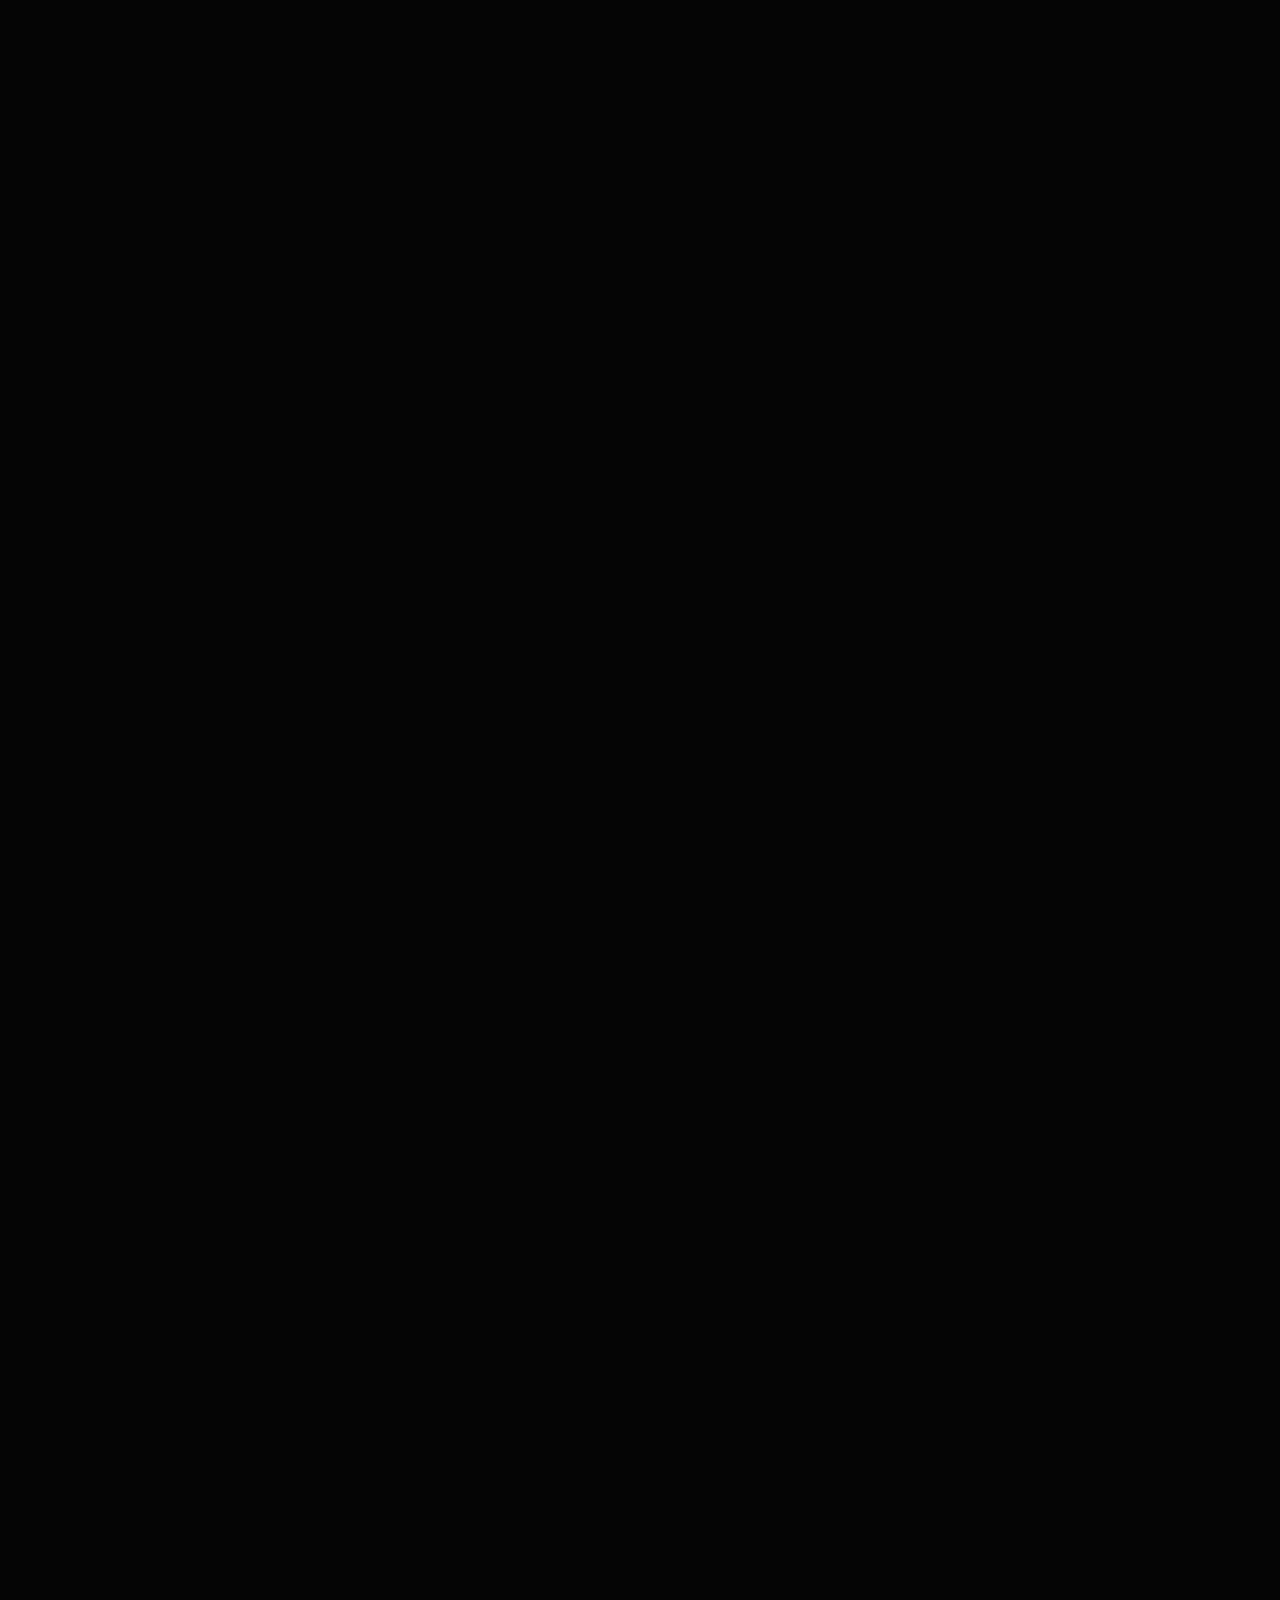
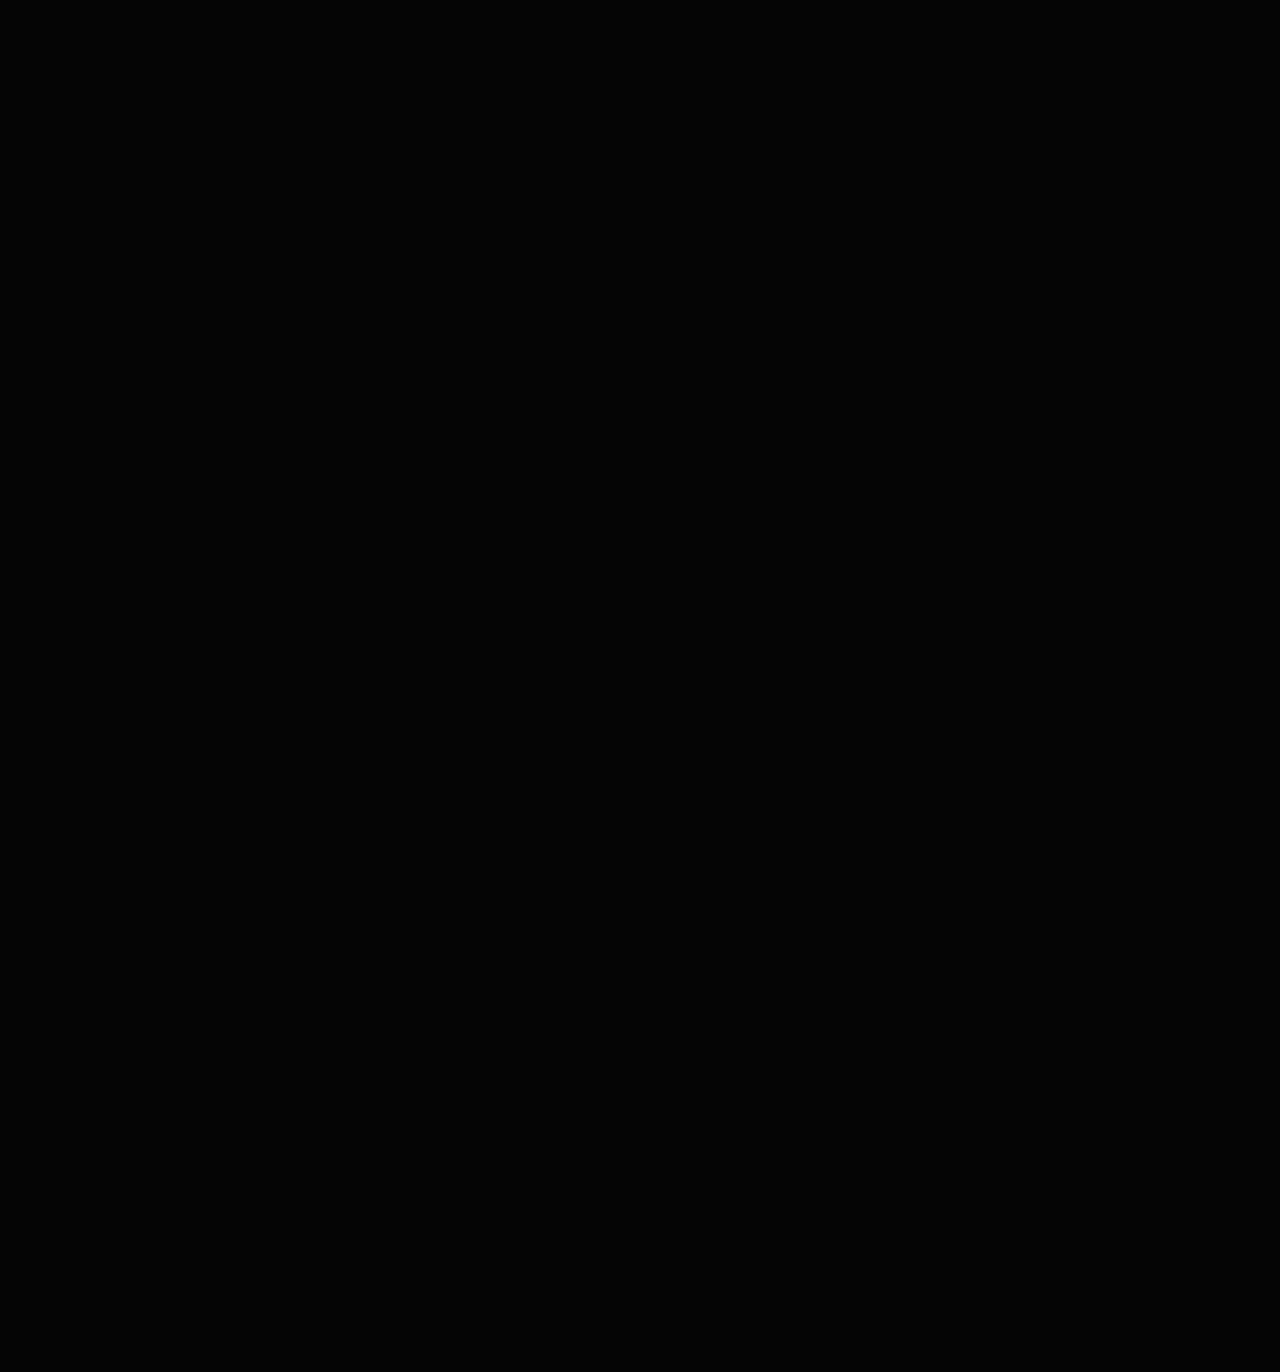
==== commit f022ed91: "Update index.html" ====
--- a/index.html
+++ b/index.html
@@ -1,18 +1,17 @@
 <!DOCTYPE html>
 <html>
   <head>
-    <title>My Website</title>
+    <title>LunarAura</title>
+    <meta name="viewport" content="width=device-width, initial-scale=1.0">
     <link rel="stylesheet" href="https://cdnjs.cloudflare.com/ajax/libs/font-awesome/4.7.0/css/font-awesome.min.css"/>
     <link rel="stylesheet" href="base.css" />
     <link rel="stylesheet" href="night.css" />
     <link rel="stylesheet" href="day.css" />
-    <link rel="stylesheet" href="contact.css" />
   </head>
   <body>
     <div class="overlay">
       <div class="image-container"><img alt="Image" id="animated-image" src="logoSmall.png"/></div>
-
-      <h2>Welcome</h2>      <br>
+      <h2>Welcome</h2>
       <div class="line"></div>
     </div>
     <div class="container">
@@ -28,14 +27,14 @@
           <a href="index.html">Home</a>
           <a href="#">About</a>
           <a href="js1.html">Projects</a>
-          <a href="#">Contact</a>
+          <a href="contact.html">Contact</a>
         </nav>
       </header>
       <div class="menu-items">
         <div class="menu-slides"><a href="index.html">Home</a></div>
         <div class="menu-slides"><a href="#">About</a></div>
         <div class="menu-slides"><a href="js1.html">Projects</a></div>
-        <div class="menu-slides"><a href="#">Contact</a></div>
+        <div class="menu-slides"><a href="contact.html">Contact</a></div>
       </div>
       <main>
         <div class="firstmain">
@@ -48,8 +47,8 @@
           <div class="right-column">
             <div class="box-container">
               <div class="rightbox">
-                <h2>I am name,</h2>
-                <p>UX Designer, Fullstack Developer, avid word, word, and motivated word.</p>
+                <h2>I am <span>Lewis</span>,</h2>
+                <p><span>UX Designer</span>, <span>Fullstack Developer</span>, avid <span>Software Engineer</span>, <span>Experienced Technician</span>, and <span>motivated scholar</span>.</p>
                 <img src="logoSmall.png"/>
               </div>
             </div>
@@ -85,12 +84,13 @@
           <div class="midboxcontent">
             <h3> Check out my social media!</h3>
             <div class="midsocialsContainer">
-              <a href="#" class="fa fa-snapchat-ghost overlay-trigger">
-                <div class="overlay">
+              <a href="#" class="fa fa-snapchat-ghost overlay-trigger" onclick="event.preventDefault();">
+                <div class="overlay2">
                   <img src="snapcodes.svg" alt="Large Image" class="large-image"/>
-                </div> </a>
+                </div>
+              </a>
               <a href="https://open.spotify.com/user/2lxuuplfvklfffidndxqxolip?si=6a7edb7016374013" class="fa fa-spotify"></a>
-              <a href="https://www.instagram.com/genericlunaraura/" class="fa fa-instagram"></a>
+              <a href="#" class="fa fa-instagram"></a>
               <div class="icon-wrapper">
               <a href="https://soundcloud.com/postimage" class="fa fa-soundcloud"></a>
               </div>
@@ -108,7 +108,7 @@
               <div class="project-container">
                 <div class="project-box">
                   <div class="project-info">
-                    Javascript files and such.
+                    <h4>Javascript files</h4> Click a box to start!
                   </div>
                   <div class="project-images">
                     <div class="project-slider">
@@ -117,14 +117,20 @@
                       </a>
                     </div>
                     <div class="project-slider">
+                      <a href="js3.html">
+                        <img src="js3.PNG" alt="Image">
+                      </a>
                     </div>
                     <div class="project-slider">
+                      <a href="js9.html">
+                        <img src="js9.PNG" alt="Image">
+                      </a>
                     </div>
                   </div>
                 </div>
                 <div class="project-box">
                   <div class="project-info">
-                    other webpages and such.
+                    other webpages and such. (coming soon)
                   </div>
                   <div class="project-images">
                     <div class="project-slider">
@@ -135,7 +141,7 @@
                 </div>
                 <div class="project-box">
                   <div class="project-info">
-                    learning notes and such.
+                    learning notes and such. (coming soon)
                   </div>
                   <div class="project-images">
                     <div class="project-slider">
@@ -152,6 +158,7 @@
             </div>
             <div class="contact-container">
               <h3>Contact!</h3>
+              <p>*This contact form is for aesthetic purposes: The website is hosted on GitHub!</p>
               <form class="contact-form">
                 <label for="name">Name</label>
                 <input type="text" id="name" name="name" required>
--- a/base.css
+++ b/base.css
@@ -169,7 +169,14 @@
   width: 55%;
   padding-left: 40px;
 }
-
+span {
+  display:inline-block;
+  transition: transform 0.3s ease, color 0.6s ease;
+}
+span:hover {
+  transform: scale(.95);
+  color: #0f0;
+}
 .box-container {
   display: flex;
   flex-wrap: wrap;
@@ -306,7 +313,7 @@
   font-size: 50px;
 }
 
-.fa.fa-snapchat-ghost .overlay {
+.fa.fa-snapchat-ghost .overlay2 {
   position: absolute;
   background-color: rgba(0, 0, 0, 0.8);
   padding: 10px;
@@ -318,7 +325,7 @@
   z-index: 101;
 }
 
-.overlay-trigger.open .overlay {
+.overlay-trigger.open .overlay2 {
   opacity: 1;
 }
 
@@ -463,7 +470,13 @@
   width: 100%;
   height: 100px;
 }
-
+.buttonholder2 {
+  display: flex;
+  justify-content: space-between;
+  width: 100%;
+  margin:10px 0;
+  padding:10px 0;
+}
 .carousel-button {
   position: relative;
   z-index: 2;
@@ -506,8 +519,10 @@
 .thirdmainbuttons {
   height: 45px;
   justify-content: space-around;
-  padding: 5px;
+  padding: 6px 20px;
   font-size: 24px;
+  text-decoration:none;
+  letter-spacing:1px;
 }
 
 .prev2 {
@@ -739,4 +754,4 @@
   .project-slider {
     flex-direction: row;
   }
-}+}
--- a/night.css
+++ b/night.css
@@ -135,6 +135,15 @@
   color: #fff;
 }
 
+.fa.fa-snapchat-ghost .overlay2 {
+  filter:invert(0%);
+}
+
+.overlay-trigger2.open .overlay {
+  opacity: 1;
+  filter:invert(0%);
+}
+
 /* THIRD */
 
 .thirdmain {
@@ -172,13 +181,22 @@
 }
 
 .thirdmainbuttons {
-  background-color: #fff9;
+  background-color: #adf9;
+  border: 1px solid #aff;
 }
 
 .thirdmain2 canvas {
-  border: 1px solid #000;
-}
-
+  border: 1px solid #FFF;
+  background-color: #FFF;
+  filter:invert(100%);
+}
+.linkwhite {
+  color:#ADF;
+}
+.buttonholder2 {
+  background-color: #333;
+  border:1px solid #cfc;
+}
 /* Contact */
 
 .contact-container {
--- a/day.css
+++ b/day.css
@@ -86,6 +86,9 @@
   background-color: #f9f9f9;
   color: #000;
 }
+.rightbox img {
+  filter:invert(0%);
+}
 
 /* Part 2 */
 
@@ -165,7 +168,8 @@
 }
 
 .thirdmainbuttons {
-  background-color: #aaa9;
+  background-color: #daa9;
+  border: 1px solid #faf;
 }
 
 .thirdmaincanvasHolder {
@@ -174,6 +178,12 @@
 
 .thirdmain2 canvas {
   border: 1px solid #fff;
+  background-color: #FFF;
+  filter:invert(0%);
+}
+.buttonholder2 {
+  background-color: #ddd;
+  border:1px solid #fcf;
 }
 
 /* Contact */
